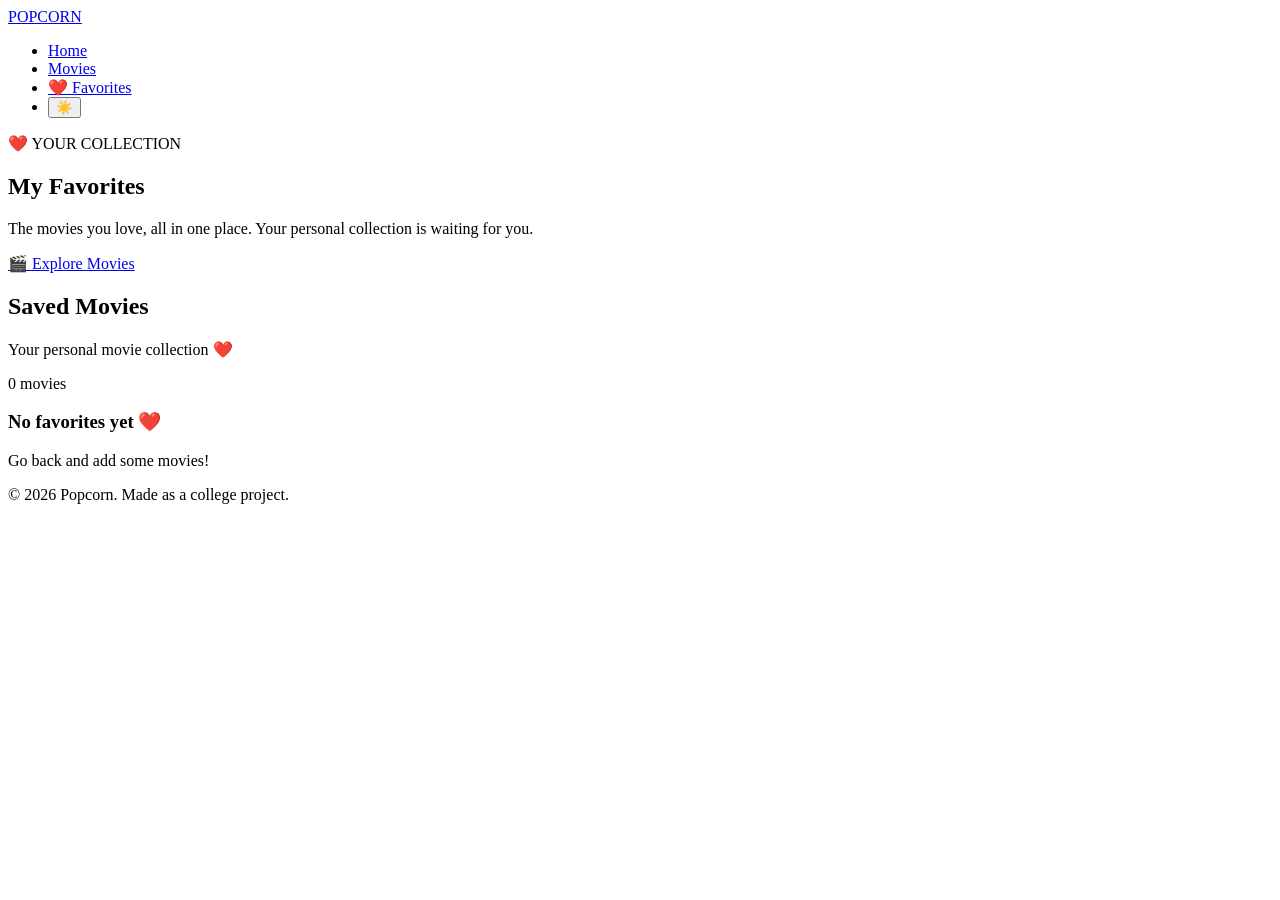
==== favorites.html @ eddb9c3e "Add files via upload Add Popcorn movie website" ====
<!DOCTYPE html>
<html lang="en">

<head>

    <meta charset="UTF-8">

    <meta name="viewport" content="width=device-width, initial-scale=1.0">

    <title>My Favorites - Popcorn</title>

    <link rel="stylesheet" href="css/style.css">

</head>

<body>

    <!-- NAVBAR -->

    <nav class="navbar">

        <a href="index.html" class="logo">
            POPCORN
        </a>

        <ul class="nav-links">

            <li>
                <a href="index.html">Home</a>
            </li>

            <li>
                <a href="index.html">Movies</a>
            </li>

            <li>
                <a href="favorites.html">❤️ Favorites</a>
            </li>
            <li>
            <button id="theme-toggle" class="theme-toggle" title="Change theme"> ☀️
            </button>
</li>

        </ul>

    </nav>


    <!-- FAVORITES HERO -->

    <section class="favorites-hero">

        <div class="favorites-hero-content">

            <div class="favorites-badge">
                ❤️ YOUR COLLECTION
            </div>

            <h1>
                My <span>Favorites</span>
            </h1>

            <p>
                The movies you love, all in one place.
                Your personal collection is waiting for you.
            </p>

            <a href="index.html" class="explore-btn">
                🎬 Explore Movies
            </a>

        </div>

    </section>


    <!-- FAVORITES -->

    <main class="movies-section favorites-movies">

        <div class="section-heading">

            <div>

                <h2>
                    Saved Movies
                </h2>

                <p class="favorites-subtitle">
                    Your personal movie collection ❤️
                </p>

            </div>

            <span
                id="favorite-count"
                class="favorite-count">
                0 movies
            </span>

        </div>


        <div
            class="movie-container"
            id="favorites-container">
        </div>

    </main>


    <!-- FOOTER -->

    <footer>

        <p>
            © 2026 Popcorn. Made as a college project.
        </p>

    </footer>


     <script src="./favorites.js"></script>

</body>

</html>
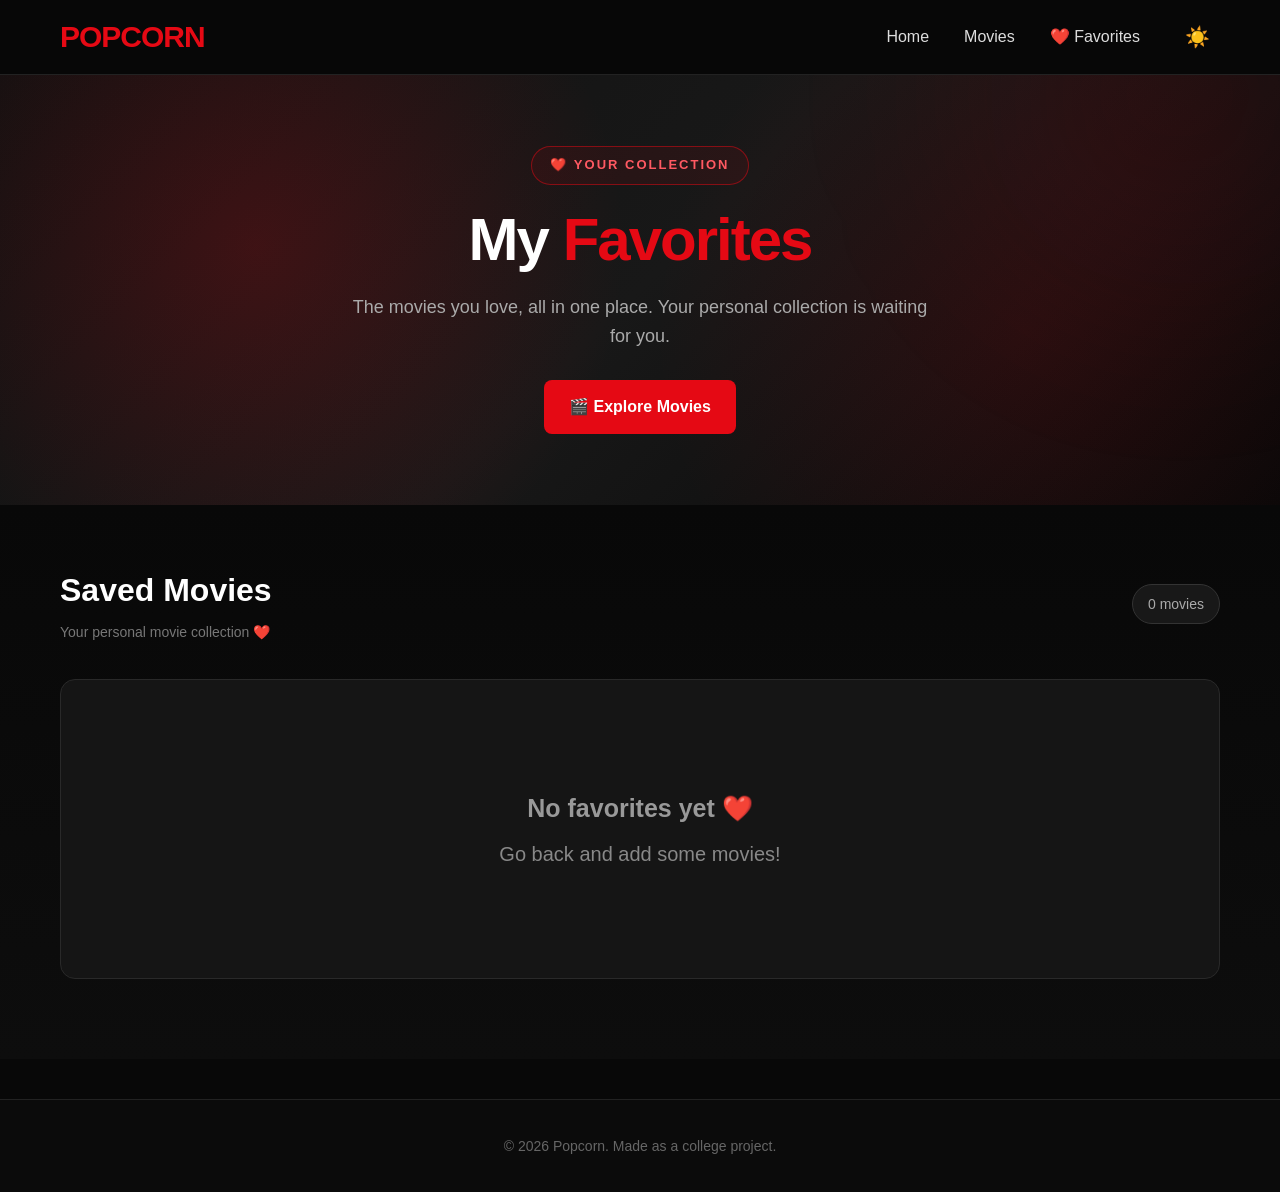
==== commit 19980766: "Add files via upload popcorn project website" ====
--- a/favorites.html
+++ b/favorites.html
@@ -9,7 +9,7 @@
 
     <title>My Favorites - Popcorn</title>
 
-    <link rel="stylesheet" href="css/style.css">
+    <link rel="stylesheet" href="style.css">
 
 </head>
 
--- a/style.css
+++ b/style.css
@@ -0,0 +1,2153 @@
+/* =========================
+   RESET
+========================= */
+
+* {
+    margin: 0;
+    padding: 0;
+    box-sizing: border-box;
+}
+
+html {
+    scroll-behavior: smooth;
+}
+
+body {
+    font-family: Arial, sans-serif;
+    background: #080808;
+    color: white;
+    line-height: 1.6;
+}
+
+
+/* =========================
+   NAVBAR
+========================= */
+
+.navbar {
+    height: 75px;
+    padding: 0 60px;
+
+    display: flex;
+    align-items: center;
+    justify-content: space-between;
+
+    background: rgba(8, 8, 8, 0.95);
+    border-bottom: 1px solid #222;
+
+    position: sticky;
+    top: 0;
+    z-index: 1000;
+
+    backdrop-filter: blur(12px);
+}
+
+.logo {
+    color: #e50914;
+    text-decoration: none;
+
+    font-size: 30px;
+    font-weight: 800;
+
+    letter-spacing: -1px;
+
+    transition: 0.3s;
+}
+
+.logo:hover {
+    transform: scale(1.05);
+}
+
+.nav-links {
+    display: flex;
+    align-items: center;
+    gap: 35px;
+
+    list-style: none;
+}
+
+.nav-links a {
+    color: #ddd;
+    text-decoration: none;
+
+    font-size: 16px;
+    font-weight: 500;
+
+    transition: 0.3s;
+
+    position: relative;
+}
+
+.nav-links a::after {
+    content: "";
+
+    position: absolute;
+    left: 0;
+    bottom: -8px;
+
+    width: 0;
+    height: 2px;
+
+    background: #e50914;
+
+    transition: 0.3s;
+}
+
+.nav-links a:hover {
+    color: white;
+}
+
+.nav-links a:hover::after {
+    width: 100%;
+}
+
+
+/* =========================
+   HERO
+========================= */
+
+.hero {
+    min-height: 650px;
+
+    display: flex;
+    justify-content: center;
+    align-items: center;
+
+    text-align: center;
+
+    padding: 80px 20px;
+
+    position: relative;
+    overflow: hidden;
+
+    background:
+        radial-gradient(
+            circle at 15% 35%,
+            rgba(229, 9, 20, 0.25),
+            transparent 35%
+        ),
+        radial-gradient(
+            circle at 85% 65%,
+            rgba(229, 9, 20, 0.16),
+            transparent 35%
+        ),
+        linear-gradient(
+            135deg,
+            #080808,
+            #151010,
+            #080808
+        );
+}
+
+
+/* Large cinematic glow */
+
+.hero::before {
+    content: "";
+
+    position: absolute;
+
+    width: 600px;
+    height: 600px;
+
+    background: rgba(229, 9, 20, 0.10);
+
+    border-radius: 50%;
+
+    filter: blur(120px);
+
+    top: -300px;
+    left: -200px;
+}
+
+
+/* Second glow */
+
+.hero::after {
+    content: "";
+
+    position: absolute;
+
+    width: 500px;
+    height: 500px;
+
+    background: rgba(229, 9, 20, 0.08);
+
+    border-radius: 50%;
+
+    filter: blur(120px);
+
+    bottom: -250px;
+    right: -200px;
+}
+
+
+/* =========================
+   HERO CONTENT
+========================= */
+
+.hero-content {
+    max-width: 900px;
+
+    position: relative;
+    z-index: 2;
+
+    animation: heroFade 1s ease;
+}
+
+@keyframes heroFade {
+
+    from {
+        opacity: 0;
+        transform: translateY(25px);
+    }
+
+    to {
+        opacity: 1;
+        transform: translateY(0);
+    }
+}
+
+
+/* Badge */
+
+.hero-content::before {
+    content: "🎬  MOVIE DISCOVERY";
+
+    display: inline-block;
+
+    padding: 9px 20px;
+
+    margin-bottom: 25px;
+
+    border: 1px solid rgba(229, 9, 20, 0.6);
+
+    border-radius: 30px;
+
+    color: #ff5b63;
+
+    background: rgba(229, 9, 20, 0.08);
+
+    font-size: 12px;
+
+    font-weight: bold;
+
+    letter-spacing: 2px;
+
+    box-shadow: 0 0 25px rgba(229, 9, 20, 0.15);
+}
+
+
+/* Heading */
+
+.hero h1 {
+    font-size: 68px;
+
+    line-height: 1.05;
+
+    margin-bottom: 25px;
+
+    font-weight: 900;
+
+    letter-spacing: -3px;
+
+    color: white;
+}
+
+.hero h1 span {
+    color: #e50914;
+
+    text-shadow:
+        0 0 20px rgba(229, 9, 20, 0.25);
+}
+
+
+/* Description */
+
+.hero p {
+    font-size: 18px;
+
+    color: #aaa;
+
+    margin-bottom: 38px;
+
+    max-width: 650px;
+
+    margin-left: auto;
+    margin-right: auto;
+}
+
+
+/* =========================
+   SEARCH
+========================= */
+
+.search-box {
+    display: flex;
+
+    width: 700px;
+    max-width: 100%;
+
+    margin: auto;
+
+    background: white;
+
+    border-radius: 14px;
+
+    overflow: hidden;
+
+    box-shadow:
+        0 15px 45px rgba(0, 0, 0, 0.6),
+        0 0 35px rgba(229, 9, 20, 0.15);
+
+    transition: 0.3s;
+}
+
+.search-box:focus-within {
+    box-shadow:
+        0 15px 50px rgba(0, 0, 0, 0.7),
+        0 0 35px rgba(229, 9, 20, 0.3);
+}
+
+.search-box input {
+    flex: 1;
+
+    padding: 19px 22px;
+
+    border: none;
+    outline: none;
+
+    background: white;
+
+    color: #222;
+
+    font-size: 16px;
+}
+
+.search-box input::placeholder {
+    color: #888;
+}
+
+.search-box button {
+    padding: 0 34px;
+
+    border: none;
+
+    background: #e50914;
+
+    color: white;
+
+    font-size: 16px;
+    font-weight: bold;
+
+    cursor: pointer;
+
+    transition: 0.3s;
+}
+
+.search-box button:hover {
+    background: #ff1824;
+}
+
+
+/* =========================
+   MOVIES SECTION
+========================= */
+
+.movies-section {
+    padding: 80px 60px;
+
+    background:
+        linear-gradient(
+            180deg,
+            #080808,
+            #0d0d0d
+        );
+}
+
+
+/* Heading */
+
+.section-heading {
+    display: flex;
+
+    justify-content: space-between;
+    align-items: center;
+
+    margin-bottom: 35px;
+}
+
+.section-heading h2 {
+    font-size: 32px;
+
+    font-weight: 800;
+}
+
+.section-heading a {
+    color: #e50914;
+
+    text-decoration: none;
+
+    font-size: 14px;
+    font-weight: bold;
+
+    padding: 9px 18px;
+
+    border: 1px solid #e50914;
+
+    border-radius: 25px;
+
+    transition: 0.3s;
+}
+
+.section-heading a:hover {
+    background: #e50914;
+
+    color: white;
+
+    box-shadow:
+        0 0 20px rgba(229, 9, 20, 0.3);
+}
+
+
+/* =========================
+   MOVIE GRID
+========================= */
+
+.movie-container {
+    display: grid;
+
+    grid-template-columns: repeat(4, 1fr);
+
+    gap: 25px;
+}
+
+
+/* =========================
+   MOVIE CARD
+========================= */
+
+.movie-card {
+    background: #151515;
+
+    border-radius: 14px;
+
+    overflow: hidden;
+
+    position: relative;
+
+    border: 1px solid rgba(255, 255, 255, 0.06);
+
+    transition:
+        transform 0.35s ease,
+        box-shadow 0.35s ease;
+
+    cursor: pointer;
+}
+
+.movie-card:hover {
+    transform: translateY(-12px) scale(1.02);
+
+    box-shadow:
+        0 25px 50px rgba(0, 0, 0, 0.75),
+        0 0 30px rgba(229, 9, 20, 0.25);
+}
+
+
+/* =========================
+   POSTER
+========================= */
+
+.movie-card img {
+    width: 100%;
+
+    height: 350px;
+
+    object-fit: cover;
+
+    display: block;
+
+    transition: transform 0.5s ease;
+}
+
+.movie-card:hover img {
+    transform: scale(1.06);
+}
+.movie-card::after {
+    content: "VIEW DETAILS";
+
+    position: absolute;
+
+    left: 50%;
+    top: 45%;
+
+    transform: translate(-50%, -50%);
+
+    padding: 10px 18px;
+
+    border-radius: 25px;
+
+    background: rgba(229, 9, 20, 0.9);
+
+    color: white;
+
+    font-size: 12px;
+
+    font-weight: bold;
+
+    letter-spacing: 1px;
+
+    opacity: 0;
+
+    transition: 0.3s ease;
+
+    pointer-events: none;
+}
+
+
+.movie-card:hover::after {
+    opacity: 1;
+}
+
+
+/* =========================
+   MOVIE INFO
+========================= */
+
+.movie-info {
+    padding: 18px 18px 20px;
+}
+
+.movie-info h3 {
+    font-size: 19px;
+
+    margin-bottom: 7px;
+
+    white-space: nowrap;
+
+    overflow: hidden;
+
+    text-overflow: ellipsis;
+}
+
+.movie-info p {
+    color: #888;
+
+    margin-bottom: 7px;
+
+    font-size: 14px;
+}
+
+.movie-info .rating {
+    color: #ffd700;
+
+    font-weight: bold;
+
+    margin-bottom: 0;
+}
+
+
+/* =========================
+   CARD TOP GLOW
+========================= */
+
+.movie-card::before {
+    content: "";
+
+    position: absolute;
+
+    top: 0;
+    left: 0;
+
+    width: 100%;
+    height: 3px;
+
+    background: #e50914;
+
+    transform: scaleX(0);
+
+    transform-origin: left;
+
+    transition: 0.3s;
+
+    z-index: 2;
+}
+
+.movie-card:hover::before {
+    transform: scaleX(1);
+}
+
+
+/* =========================
+   NO RESULTS
+========================= */
+
+.no-results {
+    grid-column: 1 / -1;
+
+    text-align: center;
+
+    font-size: 20px;
+
+    color: #999;
+
+    padding: 60px;
+}
+
+
+/* =========================
+   FOOTER
+========================= */
+
+footer {
+    margin-top: 40px;
+
+    padding: 35px;
+
+    text-align: center;
+
+    color: #666;
+
+    background: #0b0b0b;
+
+    border-top: 1px solid #222;
+
+    font-size: 14px;
+}
+
+
+/* =========================
+   RESPONSIVE
+========================= */
+
+@media (max-width: 1100px) {
+
+    .movie-container {
+        grid-template-columns: repeat(3, 1fr);
+    }
+
+    .hero h1 {
+        font-size: 58px;
+    }
+}
+
+
+@media (max-width: 768px) {
+
+    .navbar {
+        padding: 0 20px;
+    }
+
+    .nav-links {
+        gap: 15px;
+    }
+
+    .nav-links a {
+        font-size: 14px;
+    }
+
+    .hero {
+        min-height: 550px;
+
+        padding: 60px 20px;
+    }
+
+    .hero h1 {
+        font-size: 42px;
+
+        letter-spacing: -1px;
+    }
+
+    .hero p {
+        font-size: 16px;
+    }
+
+    .search-box {
+        width: 100%;
+    }
+
+    .search-box button {
+        padding: 0 20px;
+    }
+
+    .movies-section {
+        padding: 55px 20px;
+    }
+
+    .movie-container {
+        grid-template-columns: repeat(2, 1fr);
+
+        gap: 18px;
+    }
+
+    .movie-card img {
+        height: 280px;
+    }
+}
+
+
+@media (max-width: 500px) {
+
+    .navbar {
+        height: auto;
+
+        padding: 18px 20px;
+
+        flex-direction: column;
+
+        gap: 15px;
+    }
+
+    .movie-container {
+        grid-template-columns: 1fr;
+    }
+
+    .movie-card img {
+        height: 400px;
+    }
+
+    .hero h1 {
+        font-size: 36px;
+    }
+
+    .search-box {
+        flex-direction: column;
+    }
+
+    .search-box input {
+        padding: 17px;
+    }
+
+    .search-box button {
+        padding: 16px;
+    }
+
+    .section-heading h2 {
+        font-size: 25px;
+    }
+}
+/* =========================
+   MOVIE DETAILS MODAL
+========================= */
+
+/* =========================
+   MOVIE DETAILS MODAL
+========================= */
+
+.movie-modal {
+
+    display: none;
+
+    position: fixed;
+
+    inset: 0;
+
+    z-index: 1000;
+
+    align-items: center;
+
+    justify-content: center;
+
+    padding: 30px;
+
+    background: rgba(0, 0, 0, 0.78);
+
+    backdrop-filter: blur(8px);
+
+}
+
+
+/* Modal box */
+
+.movie-modal-content {
+
+    position: relative;
+
+    width: 900px;
+
+    max-width: 100%;
+
+    max-height: 90vh;
+
+    overflow-y: auto;
+
+    padding: 35px;
+
+    border-radius: 18px;
+
+    background:
+        linear-gradient(
+            135deg,
+            #1c1c1c,
+            #101010
+        );
+
+    border: 1px solid rgba(255, 255, 255, 0.08);
+
+    box-shadow:
+        0 30px 80px rgba(0, 0, 0, 0.8),
+        0 0 40px rgba(229, 9, 20, 0.12);
+
+    animation: modalAppear 0.3s ease;
+
+}
+
+
+/* Popup animation */
+
+@keyframes modalAppear {
+
+    from {
+
+        opacity: 0;
+
+        transform: translateY(25px) scale(0.96);
+
+    }
+
+    to {
+
+        opacity: 1;
+
+        transform: translateY(0) scale(1);
+
+    }
+
+}
+
+
+/* =========================
+   CLOSE BUTTON
+========================= */
+
+.close-modal {
+
+    position: absolute;
+
+    top: 15px;
+
+    right: 15px;
+
+    width: 42px;
+
+    height: 42px;
+
+    border: none;
+
+    border-radius: 50%;
+
+    background: rgba(255, 255, 255, 0.08);
+
+    color: white;
+
+    font-size: 28px;
+
+    line-height: 1;
+
+    cursor: pointer;
+
+    transition: 0.3s;
+
+    z-index: 5;
+
+}
+
+
+.close-modal:hover {
+
+    background: #e50914;
+
+    transform: rotate(90deg);
+
+}
+
+
+/* =========================
+   MOVIE DETAILS
+========================= */
+
+.movie-details {
+
+    display: grid;
+
+    grid-template-columns: 280px 1fr;
+
+    gap: 35px;
+
+    align-items: start;
+
+}
+
+
+/* Poster */
+
+.movie-details img {
+
+    width: 100%;
+
+    max-height: 420px;
+
+    object-fit: cover;
+
+    border-radius: 12px;
+
+    box-shadow:
+        0 15px 35px rgba(0, 0, 0, 0.6);
+
+}
+
+
+/* Details */
+
+.movie-details-info {
+
+    padding-top: 10px;
+
+}
+
+
+.movie-details-info h2 {
+
+    font-size: 36px;
+
+    line-height: 1.15;
+
+    margin-bottom: 15px;
+
+}
+
+
+/* Rating */
+
+.movie-details-info .rating {
+
+    color: #ffd700;
+
+    font-weight: bold;
+
+    font-size: 17px;
+
+    margin-bottom: 12px;
+
+}
+
+
+/* Release date */
+
+.release-date {
+
+    color: #aaa;
+
+    margin-bottom: 20px;
+
+}
+
+
+/* =========================
+   GENRE TAGS
+========================= */
+
+.genres {
+
+    display: flex;
+
+    flex-wrap: wrap;
+
+    gap: 8px;
+
+    margin-bottom: 25px;
+
+}
+
+
+.genre {
+
+    padding: 6px 12px;
+
+    border-radius: 20px;
+
+    background: rgba(229, 9, 20, 0.1);
+
+    border: 1px solid rgba(229, 9, 20, 0.4);
+
+    color: #ff5b63;
+
+    font-size: 12px;
+
+    font-weight: bold;
+
+}
+
+
+/* Overview heading */
+
+.movie-details-info h3 {
+
+    font-size: 18px;
+
+    margin-bottom: 8px;
+
+}
+
+
+/* Overview text */
+
+.overview {
+
+    color: #aaa;
+
+    line-height: 1.8;
+
+    font-size: 15px;
+
+}
+
+
+/* =========================
+   MOBILE MODAL
+========================= */
+
+@media (max-width: 700px) {
+
+    .movie-modal {
+
+        padding: 15px;
+
+    }
+
+
+    .movie-modal-content {
+
+        padding: 25px 20px;
+
+        max-height: 92vh;
+
+    }
+
+
+    .movie-details {
+
+        grid-template-columns: 1fr;
+
+        gap: 25px;
+
+    }
+
+
+    .movie-details img {
+
+        width: 200px;
+
+        max-height: 300px;
+
+        margin: 0 auto;
+
+    }
+
+
+    .movie-details-info h2 {
+
+        font-size: 28px;
+
+    }
+
+}
+/* =========================
+   FAVORITE BUTTON
+========================= */
+
+.movie-card {
+    position: relative;
+}
+
+.favorite-btn {
+    position: absolute;
+
+    top: 12px;
+    right: 12px;
+
+    width: 42px;
+    height: 42px;
+
+    border: none;
+    border-radius: 50%;
+
+    background: rgba(0, 0, 0, 0.75);
+
+    color: white;
+
+    font-size: 20px;
+
+    cursor: pointer;
+
+    z-index: 5;
+
+    transition: 0.3s;
+}
+
+.favorite-btn:hover {
+    background: #e50914;
+
+    transform: scale(1.15);
+
+    box-shadow:
+        0 5px 20px rgba(229, 9, 20, 0.5);
+}
+/* =========================
+   FAVORITES BUTTON
+========================= */
+
+.remove-favorite {
+
+    margin-top: 10px;
+
+    padding: 8px 14px;
+
+    border: 1px solid #e50914;
+
+    border-radius: 20px;
+
+    background: transparent;
+
+    color: #e50914;
+
+    font-size: 13px;
+
+    font-weight: bold;
+
+    cursor: pointer;
+
+    transition: 0.3s;
+
+}
+
+
+.remove-favorite:hover {
+
+    background: #e50914;
+
+    color: white;
+
+}
+
+/* =========================
+   FAVORITES HERO
+========================= */
+
+.favorites-hero {
+
+    min-height: 430px;
+
+    display: flex;
+
+    justify-content: center;
+
+    align-items: center;
+
+    text-align: center;
+
+    padding: 70px 20px;
+
+    position: relative;
+
+    overflow: hidden;
+
+    background:
+        radial-gradient(
+            circle at 20% 40%,
+            rgba(229, 9, 20, 0.20),
+            transparent 35%
+        ),
+
+        radial-gradient(
+            circle at 80% 60%,
+            rgba(229, 9, 20, 0.12),
+            transparent 35%
+        ),
+
+        linear-gradient(
+            135deg,
+            #111,
+            #181818,
+            #080808
+        );
+
+}
+
+
+/* Decorative glow */
+
+.favorites-hero::before {
+
+    content: "";
+
+    position: absolute;
+
+    width: 400px;
+
+    height: 400px;
+
+    background: rgba(229, 9, 20, 0.08);
+
+    border-radius: 50%;
+
+    filter: blur(100px);
+
+    top: -180px;
+
+    right: -100px;
+
+}
+
+
+/* Hero content */
+
+.favorites-hero-content {
+
+    max-width: 800px;
+
+    position: relative;
+
+    z-index: 2;
+
+}
+
+
+/* Badge */
+
+.favorites-badge {
+
+    display: inline-block;
+
+    padding: 8px 18px;
+
+    margin-bottom: 22px;
+
+    border: 1px solid rgba(229, 9, 20, 0.5);
+
+    border-radius: 30px;
+
+    color: #ff5962;
+
+    background: rgba(229, 9, 20, 0.08);
+
+    font-size: 13px;
+
+    font-weight: bold;
+
+    letter-spacing: 2px;
+
+}
+
+
+/* Heading */
+
+.favorites-hero h1 {
+
+    font-size: 60px;
+
+    line-height: 1.1;
+
+    margin-bottom: 20px;
+
+    font-weight: 800;
+
+    letter-spacing: -2px;
+
+}
+
+
+.favorites-hero h1 span {
+
+    color: #e50914;
+
+}
+
+
+/* Description */
+
+.favorites-hero p {
+
+    max-width: 600px;
+
+    margin: 0 auto 30px;
+
+    color: #aaa;
+
+    font-size: 18px;
+
+}
+
+
+/* Explore button */
+
+.explore-btn {
+
+    display: inline-block;
+
+    padding: 14px 25px;
+
+    border-radius: 8px;
+
+    background: #e50914;
+
+    color: white;
+
+    text-decoration: none;
+
+    font-weight: bold;
+
+    transition: 0.3s;
+
+}
+
+
+.explore-btn:hover {
+
+    background: #ff1a26;
+
+    transform: translateY(-3px);
+
+    box-shadow: 0 10px 25px rgba(229, 9, 20, 0.25);
+
+}
+
+
+/* =========================
+   FAVORITES SECTION
+========================= */
+
+.favorites-movies {
+
+    padding-top: 60px;
+
+}
+
+
+/* Subtitle */
+
+.favorites-subtitle {
+
+    margin-top: 5px;
+
+    color: #777;
+
+    font-size: 14px;
+
+}
+
+
+/* Favorite count */
+
+.favorite-count {
+
+    padding: 8px 15px;
+
+    border-radius: 20px;
+
+    background: #181818;
+
+    border: 1px solid #333;
+
+    color: #aaa;
+
+    font-size: 14px;
+
+}
+
+
+/* =========================
+   FAVORITE MOVIE CARDS
+========================= */
+
+#favorites-container .movie-card {
+
+    transition:
+        transform 0.3s ease,
+        box-shadow 0.3s ease;
+
+}
+
+
+#favorites-container .movie-card:hover {
+
+    transform: translateY(-10px);
+
+    box-shadow:
+        0 20px 40px rgba(0, 0, 0, 0.6),
+        0 0 20px rgba(229, 9, 20, 0.12);
+
+}
+
+
+/* Poster */
+
+#favorites-container .movie-card img {
+
+    height: 330px;
+
+}
+
+
+/* Movie info */
+
+#favorites-container .movie-info {
+
+    padding: 18px;
+
+}
+
+
+/* =========================
+   REMOVE BUTTON
+========================= */
+
+.remove-favorite {
+
+    width: 100%;
+
+    margin-top: 12px;
+
+    padding: 10px;
+
+    border: 1px solid #e50914;
+
+    border-radius: 7px;
+
+    background: transparent;
+
+    color: #e50914;
+
+    font-size: 13px;
+
+    font-weight: bold;
+
+    cursor: pointer;
+
+    transition: 0.3s;
+
+}
+
+
+.remove-favorite:hover {
+
+    background: #e50914;
+
+    color: white;
+
+    transform: translateY(-2px);
+
+}
+
+
+/* =========================
+   EMPTY FAVORITES
+========================= */
+
+#favorites-container .no-results {
+
+    grid-column: 1 / -1;
+
+    min-height: 300px;
+
+    display: flex;
+
+    flex-direction: column;
+
+    justify-content: center;
+
+    align-items: center;
+
+    background: #151515;
+
+    border: 1px solid #292929;
+
+    border-radius: 15px;
+
+}
+
+
+#favorites-container .no-results h3 {
+
+    font-size: 25px;
+
+    margin-bottom: 10px;
+
+}
+
+
+#favorites-container .no-results p {
+
+    color: #888;
+
+}
+
+
+/* =========================
+   MOBILE
+========================= */
+
+@media (max-width: 768px) {
+
+    .favorites-hero {
+
+        min-height: 380px;
+
+        padding: 60px 20px;
+
+    }
+
+
+    .favorites-hero h1 {
+
+        font-size: 42px;
+
+        letter-spacing: -1px;
+
+    }
+
+
+    .favorites-hero p {
+
+        font-size: 16px;
+
+    }
+
+
+    .favorites-section {
+
+        padding: 40px 20px;
+
+    }
+
+}
+
+/* =========================
+   GENRE FILTERS
+========================= */
+
+.genre-filters {
+
+    display: flex;
+
+    gap: 12px;
+
+    flex-wrap: wrap;
+
+    margin-bottom: 35px;
+
+}
+
+
+.genre-btn {
+
+    padding: 10px 18px;
+
+    border-radius: 25px;
+
+    border: 1px solid #333;
+
+    background: #171717;
+
+    color: #aaa;
+
+    font-size: 14px;
+
+    font-weight: 600;
+
+    cursor: pointer;
+
+    transition: all 0.3s ease;
+
+}
+
+
+.genre-btn:hover {
+
+    border-color: #e50914;
+
+    color: white;
+
+    transform: translateY(-2px);
+
+}
+
+
+.genre-btn.active {
+
+    background: #e50914;
+
+    border-color: #e50914;
+
+    color: white;
+
+    box-shadow:
+        0 5px 20px rgba(229, 9, 20, 0.25);
+
+}
+
+
+/* Mobile */
+
+@media (max-width: 768px) {
+
+    .genre-filters {
+
+        gap: 8px;
+
+    }
+
+    .genre-btn {
+
+        padding: 8px 14px;
+
+        font-size: 13px;
+
+    }
+
+}
+/* =========================
+   WATCH TRAILER BUTTON
+========================= */
+
+.trailer-section {
+    margin-top: 25px;
+}
+
+
+.trailer-btn {
+    display: inline-flex;
+
+    align-items: center;
+    justify-content: center;
+
+    gap: 8px;
+
+    padding: 13px 22px;
+
+    border: none;
+
+    border-radius: 8px;
+
+    background: #e50914;
+
+    color: white;
+
+    font-size: 15px;
+
+    font-weight: bold;
+
+    cursor: pointer;
+
+    box-shadow: 0 8px 20px rgba(229, 9, 20, 0.25);
+
+    transition: 0.3s ease;
+}
+
+
+.trailer-btn:hover {
+
+    background: #ff1a26;
+
+    transform: translateY(-3px);
+
+    box-shadow:
+        0 12px 25px rgba(229, 9, 20, 0.4);
+}
+
+
+.trailer-btn:active {
+
+    transform: translateY(0);
+
+}
+
+/* =========================
+   TRAILER POPUP
+========================= */
+
+.trailer-modal {
+    display: none;
+
+    position: fixed;
+
+    inset: 0;
+
+    z-index: 9999;
+
+    background: rgba(0, 0, 0, 0.88);
+
+    backdrop-filter: blur(8px);
+
+    align-items: center;
+    justify-content: center;
+
+    padding: 30px;
+}
+
+
+/* Trailer box */
+
+.trailer-content {
+    position: relative;
+
+    width: 900px;
+    max-width: 95%;
+
+    background: #111;
+
+    border-radius: 16px;
+
+    padding: 20px;
+
+    border: 1px solid #333;
+
+    box-shadow:
+        0 20px 60px rgba(0, 0, 0, 0.8),
+        0 0 40px rgba(229, 9, 20, 0.2);
+}
+
+
+/* Close button */
+
+.close-trailer {
+    position: absolute;
+
+    top: -18px;
+    right: -18px;
+
+    width: 45px;
+    height: 45px;
+
+    border: none;
+
+    border-radius: 50%;
+
+    background: #e50914;
+
+    color: white;
+
+    font-size: 28px;
+
+    cursor: pointer;
+
+    z-index: 10;
+
+    transition: 0.3s;
+}
+
+
+.close-trailer:hover {
+    background: #ff1a26;
+
+    transform: rotate(90deg) scale(1.1);
+}
+
+
+/* Video container */
+
+.trailer-video {
+    position: relative;
+
+    width: 100%;
+
+    aspect-ratio: 16 / 9;
+
+    overflow: hidden;
+
+    border-radius: 10px;
+
+    background: black;
+}
+
+
+/* YouTube iframe */
+
+.trailer-video iframe {
+    width: 100%;
+    height: 100%;
+
+    border: none;
+}
+
+
+/* Mobile */
+
+@media (max-width: 768px) {
+
+    .trailer-modal {
+        padding: 15px;
+    }
+
+    .trailer-content {
+        width: 100%;
+
+        padding: 12px;
+    }
+
+    .close-trailer {
+        top: -12px;
+        right: -8px;
+
+        width: 40px;
+        height: 40px;
+
+        font-size: 24px;
+    }
+
+}
+
+/* =========================
+   LIGHT MODE
+========================= */
+
+body.light-mode {
+    background: #f5f5f5;
+    color: #222;
+}
+
+
+/* Navbar */
+
+body.light-mode .navbar {
+    background: rgba(255, 255, 255, 0.95);
+    border-bottom: 1px solid #ddd;
+}
+
+body.light-mode .logo {
+    color: #e50914;
+}
+
+body.light-mode .nav-links a {
+    color: #333;
+}
+
+body.light-mode .nav-links a:hover {
+    color: #e50914;
+}
+
+
+/* Hero */
+
+body.light-mode .hero {
+    background:
+        radial-gradient(
+            circle at 20% 30%,
+            rgba(229, 9, 20, 0.12),
+            transparent 35%
+        ),
+        radial-gradient(
+            circle at 80% 70%,
+            rgba(229, 9, 20, 0.08),
+            transparent 35%
+        ),
+        linear-gradient(
+            135deg,
+            #ffffff,
+            #f5f5f5,
+            #eeeeee
+        );
+}
+
+
+/* Hero text */
+
+body.light-mode .hero h1 {
+    color: #222;
+}
+
+body.light-mode .hero p {
+    color: #555;
+}
+
+
+/* Movies section */
+
+body.light-mode .movies-section {
+    background: #f5f5f5;
+}
+
+
+/* Section heading */
+
+body.light-mode .section-heading h2 {
+    color: #222;
+}
+
+body.light-mode .section-subtitle {
+    color: #666;
+}
+
+
+/* Movie cards */
+
+body.light-mode .movie-card {
+    background: white;
+
+    border: 1px solid #ddd;
+
+    box-shadow:
+        0 5px 20px rgba(0, 0, 0, 0.08);
+}
+
+body.light-mode .movie-card:hover {
+    box-shadow:
+        0 12px 30px rgba(0, 0, 0, 0.15),
+        0 0 20px rgba(229, 9, 20, 0.12);
+}
+
+
+/* Movie information */
+
+body.light-mode .movie-info h3 {
+    color: #222;
+}
+
+body.light-mode .movie-info p {
+    color: #777;
+}
+
+
+/* Footer */
+
+body.light-mode footer {
+    background: #ffffff;
+
+    color: #666;
+
+    border-top: 1px solid #ddd;
+}
+
+
+/* =========================
+   THEME BUTTON
+========================= */
+
+.theme-toggle {
+    border: none;
+
+    background: transparent;
+
+    font-size: 20px;
+
+    cursor: pointer;
+
+    padding: 6px 10px;
+
+    border-radius: 50%;
+
+    transition: 0.3s;
+}
+
+.theme-toggle:hover {
+    background: rgba(229, 9, 20, 0.1);
+
+
+}
+/* =================================
+   FAVORITES LIGHT MODE
+================================= */
+
+body.light-theme .favorites-hero {
+    background:
+        radial-gradient(
+            circle at 20% 30%,
+            rgba(229, 9, 20, 0.08),
+            transparent 35%
+        ),
+        radial-gradient(
+            circle at 80% 70%,
+            rgba(229, 9, 20, 0.05),
+            transparent 35%
+        ),
+        linear-gradient(
+            135deg,
+            #ffffff,
+            #f5f5f5,
+            #eeeeee
+        );
+}
+
+
+body.light-theme .favorites-hero h1 {
+    color: #222;
+}
+
+
+body.light-theme .favorites-hero p {
+    color: #666;
+}
+
+
+body.light-theme .favorites-movies {
+    background: #f5f5f5;
+}
+
+
+body.light-theme .favorites-movies h2 {
+    color: #222;
+}
+
+
+body.light-theme .favorites-subtitle {
+    color: #777;
+}
+
+
+body.light-theme .favorite-count {
+    background: #ffffff;
+    color: #333;
+    border-color: #ddd;
+}
+
+
+body.light-theme .favorites-movies .movie-card {
+    background: #ffffff;
+    border: 1px solid #ddd;
+
+    box-shadow:
+        0 5px 20px rgba(0, 0, 0, 0.08);
+}
+
+
+body.light-theme .favorites-movies .movie-card:hover {
+    box-shadow:
+        0 15px 30px rgba(0, 0, 0, 0.15);
+}
+
+
+body.light-theme .favorites-movies .movie-info h3 {
+    color: #222;
+}
+
+
+body.light-theme .favorites-movies .movie-info p {
+    color: #777;
+}
+
+
+body.light-theme footer {
+    background: #eeeeee;
+    color: #666;
+    border-top: 1px solid #ddd;
+}
+
+/* =========================================
+   LIGHT THEME - FAVORITES PAGE
+   ========================================= */
+
+body.light-theme {
+    background: #f5f5f5;
+    color: #222;
+}
+
+
+/* NAVBAR */
+
+body.light-theme .navbar {
+    background: #ffffff;
+    border-bottom: 1px solid #e5e5e5;
+}
+
+body.light-theme .navbar .logo {
+    color: #e50914;
+}
+
+body.light-theme .nav-links a {
+    color: #222;
+}
+
+body.light-theme .nav-links a:hover {
+    color: #e50914;
+}
+
+
+/* THEME BUTTON */
+
+body.light-theme .theme-toggle {
+    color: #222;
+    background: transparent;
+}
+
+
+/* FAVORITES HERO */
+
+body.light-theme .favorites-hero {
+    background:
+        radial-gradient(
+            circle at 20% 30%,
+            rgba(229, 9, 20, 0.08),
+            transparent 40%
+        ),
+        radial-gradient(
+            circle at 80% 30%,
+            rgba(229, 9, 20, 0.06),
+            transparent 40%
+        ),
+        #ffffff;
+}
+
+body.light-theme .favorites-hero h1 {
+    color: #222;
+}
+
+body.light-theme .favorites-hero p {
+    color: #555;
+}
+
+
+/* SAVED MOVIES SECTION */
+
+body.light-theme .favorites-movies {
+    background: #f5f5f5;
+}
+
+body.light-theme .favorites-movies h2 {
+    color: #222;
+}
+
+body.light-theme .favorites-subtitle {
+    color: #666;
+}
+
+
+/* MOVIE CARDS */
+
+body.light-theme .movie-card {
+    background: #ffffff;
+    color: #222;
+    box-shadow: 0 8px 25px rgba(0, 0, 0, 0.08);
+}
+
+body.light-theme .movie-card h3 {
+    color: #222;
+}
+
+body.light-theme .movie-card p {
+    color: #666;
+}
+
+
+/* FAVORITE COUNT */
+
+body.light-theme .favorite-count {
+    background: #ffffff;
+    color: #222;
+    border: 1px solid #ddd;
+}
+
+
+/* FOOTER */
+
+body.light-theme footer {
+    background: #ffffff;
+    color: #555;
+    border-top: 1px solid #e5e5e5;
+}
+
+
+/* NO FAVORITES MESSAGE */
+
+body.light-theme .no-results {
+    color: #222;
+}
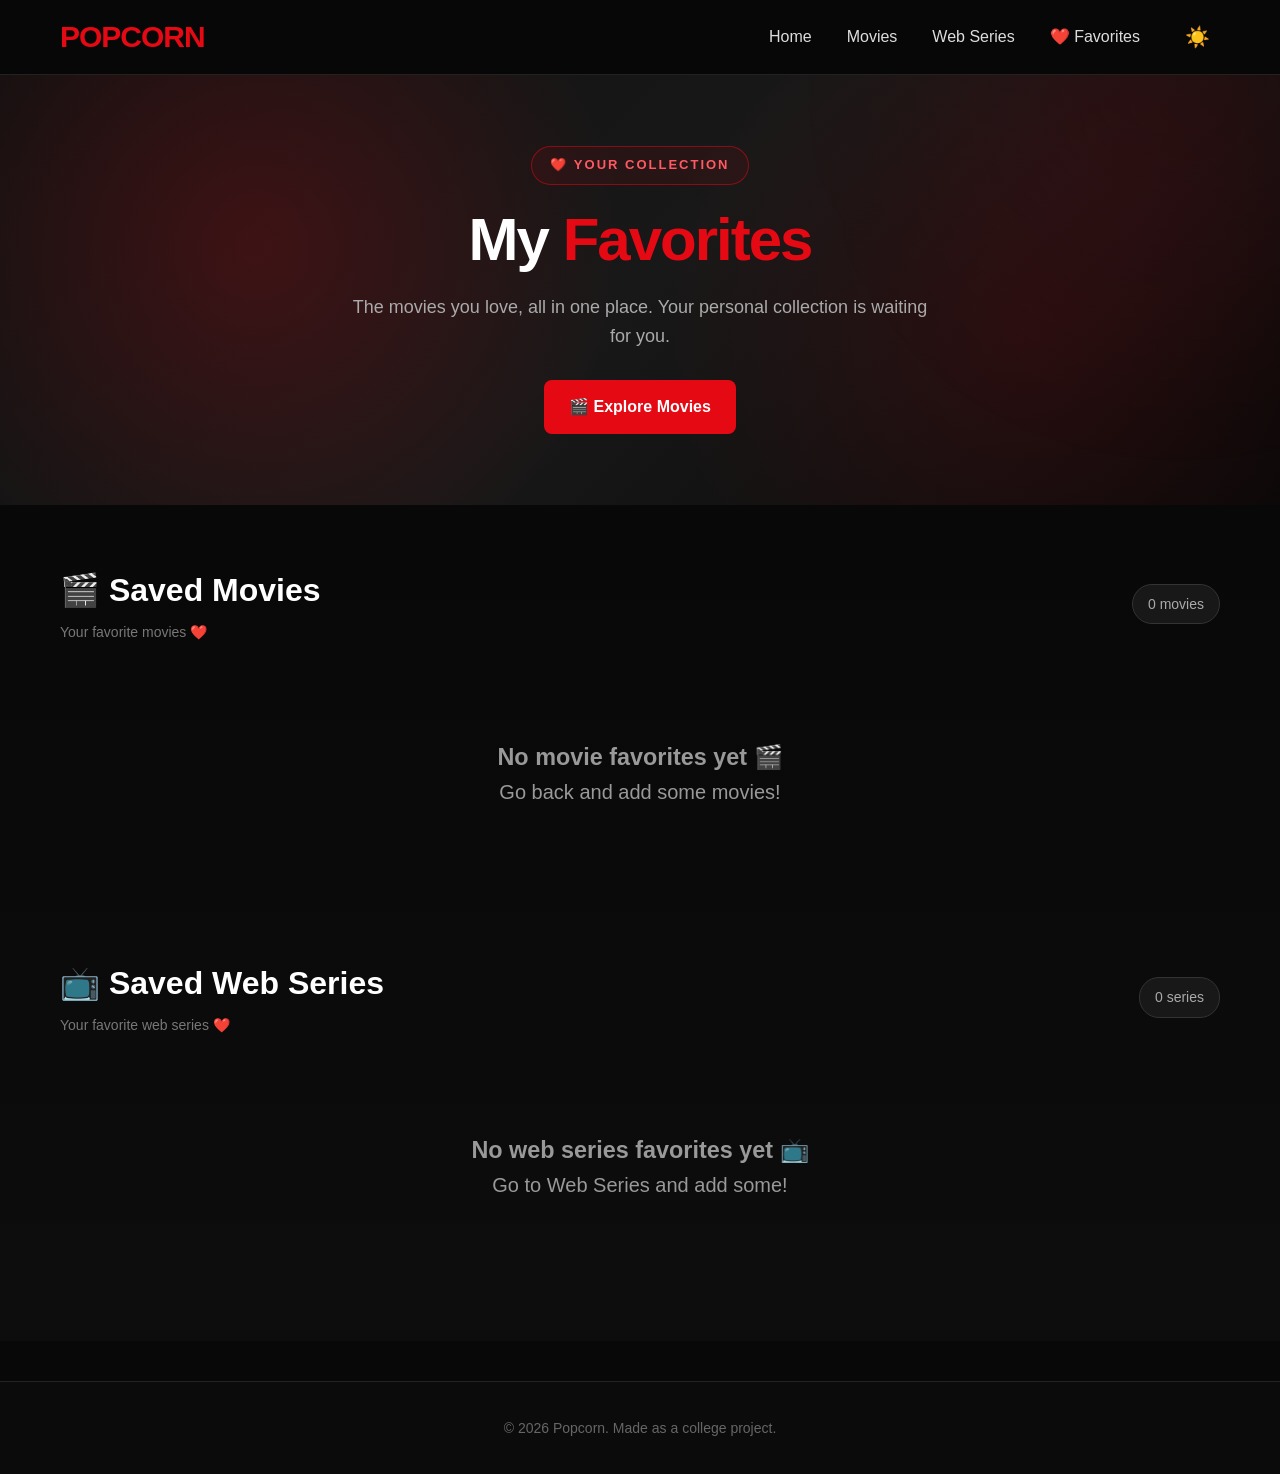
==== commit 1cc02f0f: "Updated Popcorn website" ====
--- a/favorites.html
+++ b/favorites.html
@@ -1,127 +1,173 @@
-<!DOCTYPE html>
-<html lang="en">
-
-<head>
-
-    <meta charset="UTF-8">
-
-    <meta name="viewport" content="width=device-width, initial-scale=1.0">
-
-    <title>My Favorites - Popcorn</title>
-
-    <link rel="stylesheet" href="style.css">
-
-</head>
-
-<body>
-
-    <!-- NAVBAR -->
-
-    <nav class="navbar">
-
-        <a href="index.html" class="logo">
-            POPCORN
-        </a>
-
-        <ul class="nav-links">
-
-            <li>
-                <a href="index.html">Home</a>
-            </li>
-
-            <li>
-                <a href="index.html">Movies</a>
-            </li>
-
-            <li>
-                <a href="favorites.html">❤️ Favorites</a>
-            </li>
-            <li>
-            <button id="theme-toggle" class="theme-toggle" title="Change theme"> ☀️
-            </button>
-</li>
-
-        </ul>
-
-    </nav>
-
-
-    <!-- FAVORITES HERO -->
-
-    <section class="favorites-hero">
-
-        <div class="favorites-hero-content">
-
-            <div class="favorites-badge">
-                ❤️ YOUR COLLECTION
-            </div>
-
-            <h1>
-                My <span>Favorites</span>
-            </h1>
-
-            <p>
-                The movies you love, all in one place.
-                Your personal collection is waiting for you.
-            </p>
-
-            <a href="index.html" class="explore-btn">
-                🎬 Explore Movies
-            </a>
-
-        </div>
-
-    </section>
-
-
-    <!-- FAVORITES -->
-
-    <main class="movies-section favorites-movies">
-
-        <div class="section-heading">
-
-            <div>
-
-                <h2>
-                    Saved Movies
-                </h2>
-
-                <p class="favorites-subtitle">
-                    Your personal movie collection ❤️
-                </p>
-
-            </div>
-
-            <span
-                id="favorite-count"
-                class="favorite-count">
-                0 movies
-            </span>
-
-        </div>
-
-
-        <div
-            class="movie-container"
-            id="favorites-container">
-        </div>
-
-    </main>
-
-
-    <!-- FOOTER -->
-
-    <footer>
-
-        <p>
-            © 2026 Popcorn. Made as a college project.
-        </p>
-
-    </footer>
-
-
-     <script src="./favorites.js"></script>
-
-</body>
-
+<!DOCTYPE html>
+<html lang="en">
+
+<head>
+
+    <meta charset="UTF-8">
+
+    <meta name="viewport" content="width=device-width, initial-scale=1.0">
+
+    <title>My Favorites - Popcorn</title>
+
+    <link rel="stylesheet" href="style.css">
+
+</head>
+
+<body>
+
+    <!-- NAVBAR -->
+
+    <nav class="navbar">
+
+        <a href="index.html" class="logo">
+            POPCORN
+        </a>
+
+        <ul class="nav-links">
+
+            <li>
+                <a href="index.html">Home</a>
+            </li>
+
+            <li>
+                <a href="index.html">Movies</a>
+            </li>
+
+    <li>
+        <a href="series.html">
+            Web Series
+        </a>
+    </li>
+
+            <li>
+                <a href="favorites.html">❤️ Favorites</a>
+            </li>
+            <li>
+            <button id="theme-toggle" class="theme-toggle" title="Change theme"> ☀️
+            </button>
+</li>
+
+        </ul>
+
+    </nav>
+
+
+    <!-- FAVORITES HERO -->
+
+    <section class="favorites-hero">
+
+        <div class="favorites-hero-content">
+
+            <div class="favorites-badge">
+                ❤️ YOUR COLLECTION
+            </div>
+
+            <h1>
+                My <span>Favorites</span>
+            </h1>
+
+            <p>
+                The movies you love, all in one place.
+                Your personal collection is waiting for you.
+            </p>
+
+            <a href="index.html" class="explore-btn">
+                🎬 Explore Movies
+            </a>
+
+        </div>
+
+    </section>
+
+
+    <!-- FAVORITES -->
+
+    <!-- FAVORITES -->
+
+<main class="movies-section favorites-movies">
+
+    <!-- =========================
+         MOVIE FAVORITES
+    ========================== -->
+
+    <div class="section-heading">
+
+        <div>
+
+            <h2>
+                🎬 Saved Movies
+            </h2>
+
+            <p class="favorites-subtitle">
+                Your favorite movies ❤️
+            </p>
+
+        </div>
+
+        <span
+            id="movie-favorite-count"
+            class="favorite-count">
+            0 movies
+        </span>
+
+    </div>
+
+
+    <div
+        class="movie-container"
+        id="movie-favorites-container">
+    </div>
+
+
+    <!-- =========================
+         WEB SERIES FAVORITES
+    ========================== -->
+
+    <div
+        class="section-heading favorites-series-heading">
+
+        <div>
+
+            <h2>
+                📺 Saved Web Series
+            </h2>
+
+            <p class="favorites-subtitle">
+                Your favorite web series ❤️
+            </p>
+
+        </div>
+
+        <span
+            id="series-favorite-count"
+            class="favorite-count">
+            0 series
+        </span>
+
+    </div>
+
+
+    <div
+        class="movie-container"
+        id="series-favorites-container">
+    </div>
+
+</main>
+
+
+    <!-- FOOTER -->
+
+    <footer>
+
+        <p>
+            © 2026 Popcorn. Made as a college project.
+        </p>
+
+    </footer>
+
+
+     <script src="./favorites.js"></script>
+
+</body>
+
 </html>
--- a/style.css
+++ b/style.css
@@ -1,2153 +1,2803 @@
-/* =========================
-   RESET
-========================= */
-
-* {
-    margin: 0;
-    padding: 0;
-    box-sizing: border-box;
-}
-
-html {
-    scroll-behavior: smooth;
-}
-
-body {
-    font-family: Arial, sans-serif;
-    background: #080808;
-    color: white;
-    line-height: 1.6;
-}
-
-
-/* =========================
-   NAVBAR
-========================= */
-
-.navbar {
-    height: 75px;
-    padding: 0 60px;
-
-    display: flex;
-    align-items: center;
-    justify-content: space-between;
-
-    background: rgba(8, 8, 8, 0.95);
-    border-bottom: 1px solid #222;
-
-    position: sticky;
-    top: 0;
-    z-index: 1000;
-
-    backdrop-filter: blur(12px);
-}
-
-.logo {
-    color: #e50914;
-    text-decoration: none;
-
-    font-size: 30px;
-    font-weight: 800;
-
-    letter-spacing: -1px;
-
-    transition: 0.3s;
-}
-
-.logo:hover {
-    transform: scale(1.05);
-}
-
-.nav-links {
-    display: flex;
-    align-items: center;
-    gap: 35px;
-
-    list-style: none;
-}
-
-.nav-links a {
-    color: #ddd;
-    text-decoration: none;
-
-    font-size: 16px;
-    font-weight: 500;
-
-    transition: 0.3s;
-
-    position: relative;
-}
-
-.nav-links a::after {
-    content: "";
-
-    position: absolute;
-    left: 0;
-    bottom: -8px;
-
-    width: 0;
-    height: 2px;
-
-    background: #e50914;
-
-    transition: 0.3s;
-}
-
-.nav-links a:hover {
-    color: white;
-}
-
-.nav-links a:hover::after {
-    width: 100%;
-}
-
-
-/* =========================
-   HERO
-========================= */
-
-.hero {
-    min-height: 650px;
-
-    display: flex;
-    justify-content: center;
-    align-items: center;
-
-    text-align: center;
-
-    padding: 80px 20px;
-
-    position: relative;
-    overflow: hidden;
-
-    background:
-        radial-gradient(
-            circle at 15% 35%,
-            rgba(229, 9, 20, 0.25),
-            transparent 35%
-        ),
-        radial-gradient(
-            circle at 85% 65%,
-            rgba(229, 9, 20, 0.16),
-            transparent 35%
-        ),
-        linear-gradient(
-            135deg,
-            #080808,
-            #151010,
-            #080808
-        );
-}
-
-
-/* Large cinematic glow */
-
-.hero::before {
-    content: "";
-
-    position: absolute;
-
-    width: 600px;
-    height: 600px;
-
-    background: rgba(229, 9, 20, 0.10);
-
-    border-radius: 50%;
-
-    filter: blur(120px);
-
-    top: -300px;
-    left: -200px;
-}
-
-
-/* Second glow */
-
-.hero::after {
-    content: "";
-
-    position: absolute;
-
-    width: 500px;
-    height: 500px;
-
-    background: rgba(229, 9, 20, 0.08);
-
-    border-radius: 50%;
-
-    filter: blur(120px);
-
-    bottom: -250px;
-    right: -200px;
-}
-
-
-/* =========================
-   HERO CONTENT
-========================= */
-
-.hero-content {
-    max-width: 900px;
-
-    position: relative;
-    z-index: 2;
-
-    animation: heroFade 1s ease;
-}
-
-@keyframes heroFade {
-
-    from {
-        opacity: 0;
-        transform: translateY(25px);
-    }
-
-    to {
-        opacity: 1;
-        transform: translateY(0);
-    }
-}
-
-
-/* Badge */
-
-.hero-content::before {
-    content: "🎬  MOVIE DISCOVERY";
-
-    display: inline-block;
-
-    padding: 9px 20px;
-
-    margin-bottom: 25px;
-
-    border: 1px solid rgba(229, 9, 20, 0.6);
-
-    border-radius: 30px;
-
-    color: #ff5b63;
-
-    background: rgba(229, 9, 20, 0.08);
-
-    font-size: 12px;
-
-    font-weight: bold;
-
-    letter-spacing: 2px;
-
-    box-shadow: 0 0 25px rgba(229, 9, 20, 0.15);
-}
-
-
-/* Heading */
-
-.hero h1 {
-    font-size: 68px;
-
-    line-height: 1.05;
-
-    margin-bottom: 25px;
-
-    font-weight: 900;
-
-    letter-spacing: -3px;
-
-    color: white;
-}
-
-.hero h1 span {
-    color: #e50914;
-
-    text-shadow:
-        0 0 20px rgba(229, 9, 20, 0.25);
-}
-
-
-/* Description */
-
-.hero p {
-    font-size: 18px;
-
-    color: #aaa;
-
-    margin-bottom: 38px;
-
-    max-width: 650px;
-
-    margin-left: auto;
-    margin-right: auto;
-}
-
-
-/* =========================
-   SEARCH
-========================= */
-
-.search-box {
-    display: flex;
-
-    width: 700px;
-    max-width: 100%;
-
-    margin: auto;
-
-    background: white;
-
-    border-radius: 14px;
-
-    overflow: hidden;
-
-    box-shadow:
-        0 15px 45px rgba(0, 0, 0, 0.6),
-        0 0 35px rgba(229, 9, 20, 0.15);
-
-    transition: 0.3s;
-}
-
-.search-box:focus-within {
-    box-shadow:
-        0 15px 50px rgba(0, 0, 0, 0.7),
-        0 0 35px rgba(229, 9, 20, 0.3);
-}
-
-.search-box input {
-    flex: 1;
-
-    padding: 19px 22px;
-
-    border: none;
-    outline: none;
-
-    background: white;
-
-    color: #222;
-
-    font-size: 16px;
-}
-
-.search-box input::placeholder {
-    color: #888;
-}
-
-.search-box button {
-    padding: 0 34px;
-
-    border: none;
-
-    background: #e50914;
-
-    color: white;
-
-    font-size: 16px;
-    font-weight: bold;
-
-    cursor: pointer;
-
-    transition: 0.3s;
-}
-
-.search-box button:hover {
-    background: #ff1824;
-}
-
-
-/* =========================
-   MOVIES SECTION
-========================= */
-
-.movies-section {
-    padding: 80px 60px;
-
-    background:
-        linear-gradient(
-            180deg,
-            #080808,
-            #0d0d0d
-        );
-}
-
-
-/* Heading */
-
-.section-heading {
-    display: flex;
-
-    justify-content: space-between;
-    align-items: center;
-
-    margin-bottom: 35px;
-}
-
-.section-heading h2 {
-    font-size: 32px;
-
-    font-weight: 800;
-}
-
-.section-heading a {
-    color: #e50914;
-
-    text-decoration: none;
-
-    font-size: 14px;
-    font-weight: bold;
-
-    padding: 9px 18px;
-
-    border: 1px solid #e50914;
-
-    border-radius: 25px;
-
-    transition: 0.3s;
-}
-
-.section-heading a:hover {
-    background: #e50914;
-
-    color: white;
-
-    box-shadow:
-        0 0 20px rgba(229, 9, 20, 0.3);
-}
-
-
-/* =========================
-   MOVIE GRID
-========================= */
-
-.movie-container {
-    display: grid;
-
-    grid-template-columns: repeat(4, 1fr);
-
-    gap: 25px;
-}
-
-
-/* =========================
-   MOVIE CARD
-========================= */
-
-.movie-card {
-    background: #151515;
-
-    border-radius: 14px;
-
-    overflow: hidden;
-
-    position: relative;
-
-    border: 1px solid rgba(255, 255, 255, 0.06);
-
-    transition:
-        transform 0.35s ease,
-        box-shadow 0.35s ease;
-
-    cursor: pointer;
-}
-
-.movie-card:hover {
-    transform: translateY(-12px) scale(1.02);
-
-    box-shadow:
-        0 25px 50px rgba(0, 0, 0, 0.75),
-        0 0 30px rgba(229, 9, 20, 0.25);
-}
-
-
-/* =========================
-   POSTER
-========================= */
-
-.movie-card img {
-    width: 100%;
-
-    height: 350px;
-
-    object-fit: cover;
-
-    display: block;
-
-    transition: transform 0.5s ease;
-}
-
-.movie-card:hover img {
-    transform: scale(1.06);
-}
-.movie-card::after {
-    content: "VIEW DETAILS";
-
-    position: absolute;
-
-    left: 50%;
-    top: 45%;
-
-    transform: translate(-50%, -50%);
-
-    padding: 10px 18px;
-
-    border-radius: 25px;
-
-    background: rgba(229, 9, 20, 0.9);
-
-    color: white;
-
-    font-size: 12px;
-
-    font-weight: bold;
-
-    letter-spacing: 1px;
-
-    opacity: 0;
-
-    transition: 0.3s ease;
-
-    pointer-events: none;
-}
-
-
-.movie-card:hover::after {
-    opacity: 1;
-}
-
-
-/* =========================
-   MOVIE INFO
-========================= */
-
-.movie-info {
-    padding: 18px 18px 20px;
-}
-
-.movie-info h3 {
-    font-size: 19px;
-
-    margin-bottom: 7px;
-
-    white-space: nowrap;
-
-    overflow: hidden;
-
-    text-overflow: ellipsis;
-}
-
-.movie-info p {
-    color: #888;
-
-    margin-bottom: 7px;
-
-    font-size: 14px;
-}
-
-.movie-info .rating {
-    color: #ffd700;
-
-    font-weight: bold;
-
-    margin-bottom: 0;
-}
-
-
-/* =========================
-   CARD TOP GLOW
-========================= */
-
-.movie-card::before {
-    content: "";
-
-    position: absolute;
-
-    top: 0;
-    left: 0;
-
-    width: 100%;
-    height: 3px;
-
-    background: #e50914;
-
-    transform: scaleX(0);
-
-    transform-origin: left;
-
-    transition: 0.3s;
-
-    z-index: 2;
-}
-
-.movie-card:hover::before {
-    transform: scaleX(1);
-}
-
-
-/* =========================
-   NO RESULTS
-========================= */
-
-.no-results {
-    grid-column: 1 / -1;
-
-    text-align: center;
-
-    font-size: 20px;
-
-    color: #999;
-
-    padding: 60px;
-}
-
-
-/* =========================
-   FOOTER
-========================= */
-
-footer {
-    margin-top: 40px;
-
-    padding: 35px;
-
-    text-align: center;
-
-    color: #666;
-
-    background: #0b0b0b;
-
-    border-top: 1px solid #222;
-
-    font-size: 14px;
-}
-
-
-/* =========================
-   RESPONSIVE
-========================= */
-
-@media (max-width: 1100px) {
-
-    .movie-container {
-        grid-template-columns: repeat(3, 1fr);
-    }
-
-    .hero h1 {
-        font-size: 58px;
-    }
-}
-
-
-@media (max-width: 768px) {
-
-    .navbar {
-        padding: 0 20px;
-    }
-
-    .nav-links {
-        gap: 15px;
-    }
-
-    .nav-links a {
-        font-size: 14px;
-    }
-
-    .hero {
-        min-height: 550px;
-
-        padding: 60px 20px;
-    }
-
-    .hero h1 {
-        font-size: 42px;
-
-        letter-spacing: -1px;
-    }
-
-    .hero p {
-        font-size: 16px;
-    }
-
-    .search-box {
-        width: 100%;
-    }
-
-    .search-box button {
-        padding: 0 20px;
-    }
-
-    .movies-section {
-        padding: 55px 20px;
-    }
-
-    .movie-container {
-        grid-template-columns: repeat(2, 1fr);
-
-        gap: 18px;
-    }
-
-    .movie-card img {
-        height: 280px;
-    }
-}
-
-
-@media (max-width: 500px) {
-
-    .navbar {
-        height: auto;
-
-        padding: 18px 20px;
-
-        flex-direction: column;
-
-        gap: 15px;
-    }
-
-    .movie-container {
-        grid-template-columns: 1fr;
-    }
-
-    .movie-card img {
-        height: 400px;
-    }
-
-    .hero h1 {
-        font-size: 36px;
-    }
-
-    .search-box {
-        flex-direction: column;
-    }
-
-    .search-box input {
-        padding: 17px;
-    }
-
-    .search-box button {
-        padding: 16px;
-    }
-
-    .section-heading h2 {
-        font-size: 25px;
-    }
-}
-/* =========================
-   MOVIE DETAILS MODAL
-========================= */
-
-/* =========================
-   MOVIE DETAILS MODAL
-========================= */
-
-.movie-modal {
-
-    display: none;
-
-    position: fixed;
-
-    inset: 0;
-
-    z-index: 1000;
-
-    align-items: center;
-
-    justify-content: center;
-
-    padding: 30px;
-
-    background: rgba(0, 0, 0, 0.78);
-
-    backdrop-filter: blur(8px);
-
-}
-
-
-/* Modal box */
-
-.movie-modal-content {
-
-    position: relative;
-
-    width: 900px;
-
-    max-width: 100%;
-
-    max-height: 90vh;
-
-    overflow-y: auto;
-
-    padding: 35px;
-
-    border-radius: 18px;
-
-    background:
-        linear-gradient(
-            135deg,
-            #1c1c1c,
-            #101010
-        );
-
-    border: 1px solid rgba(255, 255, 255, 0.08);
-
-    box-shadow:
-        0 30px 80px rgba(0, 0, 0, 0.8),
-        0 0 40px rgba(229, 9, 20, 0.12);
-
-    animation: modalAppear 0.3s ease;
-
-}
-
-
-/* Popup animation */
-
-@keyframes modalAppear {
-
-    from {
-
-        opacity: 0;
-
-        transform: translateY(25px) scale(0.96);
-
-    }
-
-    to {
-
-        opacity: 1;
-
-        transform: translateY(0) scale(1);
-
-    }
-
-}
-
-
-/* =========================
-   CLOSE BUTTON
-========================= */
-
-.close-modal {
-
-    position: absolute;
-
-    top: 15px;
-
-    right: 15px;
-
-    width: 42px;
-
-    height: 42px;
-
-    border: none;
-
-    border-radius: 50%;
-
-    background: rgba(255, 255, 255, 0.08);
-
-    color: white;
-
-    font-size: 28px;
-
-    line-height: 1;
-
-    cursor: pointer;
-
-    transition: 0.3s;
-
-    z-index: 5;
-
-}
-
-
-.close-modal:hover {
-
-    background: #e50914;
-
-    transform: rotate(90deg);
-
-}
-
-
-/* =========================
-   MOVIE DETAILS
-========================= */
-
-.movie-details {
-
-    display: grid;
-
-    grid-template-columns: 280px 1fr;
-
-    gap: 35px;
-
-    align-items: start;
-
-}
-
-
-/* Poster */
-
-.movie-details img {
-
-    width: 100%;
-
-    max-height: 420px;
-
-    object-fit: cover;
-
-    border-radius: 12px;
-
-    box-shadow:
-        0 15px 35px rgba(0, 0, 0, 0.6);
-
-}
-
-
-/* Details */
-
-.movie-details-info {
-
-    padding-top: 10px;
-
-}
-
-
-.movie-details-info h2 {
-
-    font-size: 36px;
-
-    line-height: 1.15;
-
-    margin-bottom: 15px;
-
-}
-
-
-/* Rating */
-
-.movie-details-info .rating {
-
-    color: #ffd700;
-
-    font-weight: bold;
-
-    font-size: 17px;
-
-    margin-bottom: 12px;
-
-}
-
-
-/* Release date */
-
-.release-date {
-
-    color: #aaa;
-
-    margin-bottom: 20px;
-
-}
-
-
-/* =========================
-   GENRE TAGS
-========================= */
-
-.genres {
-
-    display: flex;
-
-    flex-wrap: wrap;
-
-    gap: 8px;
-
-    margin-bottom: 25px;
-
-}
-
-
-.genre {
-
-    padding: 6px 12px;
-
-    border-radius: 20px;
-
-    background: rgba(229, 9, 20, 0.1);
-
-    border: 1px solid rgba(229, 9, 20, 0.4);
-
-    color: #ff5b63;
-
-    font-size: 12px;
-
-    font-weight: bold;
-
-}
-
-
-/* Overview heading */
-
-.movie-details-info h3 {
-
-    font-size: 18px;
-
-    margin-bottom: 8px;
-
-}
-
-
-/* Overview text */
-
-.overview {
-
-    color: #aaa;
-
-    line-height: 1.8;
-
-    font-size: 15px;
-
-}
-
-
-/* =========================
-   MOBILE MODAL
-========================= */
-
-@media (max-width: 700px) {
-
-    .movie-modal {
-
-        padding: 15px;
-
-    }
-
-
-    .movie-modal-content {
-
-        padding: 25px 20px;
-
-        max-height: 92vh;
-
-    }
-
-
-    .movie-details {
-
-        grid-template-columns: 1fr;
-
-        gap: 25px;
-
-    }
-
-
-    .movie-details img {
-
-        width: 200px;
-
-        max-height: 300px;
-
-        margin: 0 auto;
-
-    }
-
-
-    .movie-details-info h2 {
-
-        font-size: 28px;
-
-    }
-
-}
-/* =========================
-   FAVORITE BUTTON
-========================= */
-
-.movie-card {
-    position: relative;
-}
-
-.favorite-btn {
-    position: absolute;
-
-    top: 12px;
-    right: 12px;
-
-    width: 42px;
-    height: 42px;
-
-    border: none;
-    border-radius: 50%;
-
-    background: rgba(0, 0, 0, 0.75);
-
-    color: white;
-
-    font-size: 20px;
-
-    cursor: pointer;
-
-    z-index: 5;
-
-    transition: 0.3s;
-}
-
-.favorite-btn:hover {
-    background: #e50914;
-
-    transform: scale(1.15);
-
-    box-shadow:
-        0 5px 20px rgba(229, 9, 20, 0.5);
-}
-/* =========================
-   FAVORITES BUTTON
-========================= */
-
-.remove-favorite {
-
-    margin-top: 10px;
-
-    padding: 8px 14px;
-
-    border: 1px solid #e50914;
-
-    border-radius: 20px;
-
-    background: transparent;
-
-    color: #e50914;
-
-    font-size: 13px;
-
-    font-weight: bold;
-
-    cursor: pointer;
-
-    transition: 0.3s;
-
-}
-
-
-.remove-favorite:hover {
-
-    background: #e50914;
-
-    color: white;
-
-}
-
-/* =========================
-   FAVORITES HERO
-========================= */
-
-.favorites-hero {
-
-    min-height: 430px;
-
-    display: flex;
-
-    justify-content: center;
-
-    align-items: center;
-
-    text-align: center;
-
-    padding: 70px 20px;
-
-    position: relative;
-
-    overflow: hidden;
-
-    background:
-        radial-gradient(
-            circle at 20% 40%,
-            rgba(229, 9, 20, 0.20),
-            transparent 35%
-        ),
-
-        radial-gradient(
-            circle at 80% 60%,
-            rgba(229, 9, 20, 0.12),
-            transparent 35%
-        ),
-
-        linear-gradient(
-            135deg,
-            #111,
-            #181818,
-            #080808
-        );
-
-}
-
-
-/* Decorative glow */
-
-.favorites-hero::before {
-
-    content: "";
-
-    position: absolute;
-
-    width: 400px;
-
-    height: 400px;
-
-    background: rgba(229, 9, 20, 0.08);
-
-    border-radius: 50%;
-
-    filter: blur(100px);
-
-    top: -180px;
-
-    right: -100px;
-
-}
-
-
-/* Hero content */
-
-.favorites-hero-content {
-
-    max-width: 800px;
-
-    position: relative;
-
-    z-index: 2;
-
-}
-
-
-/* Badge */
-
-.favorites-badge {
-
-    display: inline-block;
-
-    padding: 8px 18px;
-
-    margin-bottom: 22px;
-
-    border: 1px solid rgba(229, 9, 20, 0.5);
-
-    border-radius: 30px;
-
-    color: #ff5962;
-
-    background: rgba(229, 9, 20, 0.08);
-
-    font-size: 13px;
-
-    font-weight: bold;
-
-    letter-spacing: 2px;
-
-}
-
-
-/* Heading */
-
-.favorites-hero h1 {
-
-    font-size: 60px;
-
-    line-height: 1.1;
-
-    margin-bottom: 20px;
-
-    font-weight: 800;
-
-    letter-spacing: -2px;
-
-}
-
-
-.favorites-hero h1 span {
-
-    color: #e50914;
-
-}
-
-
-/* Description */
-
-.favorites-hero p {
-
-    max-width: 600px;
-
-    margin: 0 auto 30px;
-
-    color: #aaa;
-
-    font-size: 18px;
-
-}
-
-
-/* Explore button */
-
-.explore-btn {
-
-    display: inline-block;
-
-    padding: 14px 25px;
-
-    border-radius: 8px;
-
-    background: #e50914;
-
-    color: white;
-
-    text-decoration: none;
-
-    font-weight: bold;
-
-    transition: 0.3s;
-
-}
-
-
-.explore-btn:hover {
-
-    background: #ff1a26;
-
-    transform: translateY(-3px);
-
-    box-shadow: 0 10px 25px rgba(229, 9, 20, 0.25);
-
-}
-
-
-/* =========================
-   FAVORITES SECTION
-========================= */
-
-.favorites-movies {
-
-    padding-top: 60px;
-
-}
-
-
-/* Subtitle */
-
-.favorites-subtitle {
-
-    margin-top: 5px;
-
-    color: #777;
-
-    font-size: 14px;
-
-}
-
-
-/* Favorite count */
-
-.favorite-count {
-
-    padding: 8px 15px;
-
-    border-radius: 20px;
-
-    background: #181818;
-
-    border: 1px solid #333;
-
-    color: #aaa;
-
-    font-size: 14px;
-
-}
-
-
-/* =========================
-   FAVORITE MOVIE CARDS
-========================= */
-
-#favorites-container .movie-card {
-
-    transition:
-        transform 0.3s ease,
-        box-shadow 0.3s ease;
-
-}
-
-
-#favorites-container .movie-card:hover {
-
-    transform: translateY(-10px);
-
-    box-shadow:
-        0 20px 40px rgba(0, 0, 0, 0.6),
-        0 0 20px rgba(229, 9, 20, 0.12);
-
-}
-
-
-/* Poster */
-
-#favorites-container .movie-card img {
-
-    height: 330px;
-
-}
-
-
-/* Movie info */
-
-#favorites-container .movie-info {
-
-    padding: 18px;
-
-}
-
-
-/* =========================
-   REMOVE BUTTON
-========================= */
-
-.remove-favorite {
-
-    width: 100%;
-
-    margin-top: 12px;
-
-    padding: 10px;
-
-    border: 1px solid #e50914;
-
-    border-radius: 7px;
-
-    background: transparent;
-
-    color: #e50914;
-
-    font-size: 13px;
-
-    font-weight: bold;
-
-    cursor: pointer;
-
-    transition: 0.3s;
-
-}
-
-
-.remove-favorite:hover {
-
-    background: #e50914;
-
-    color: white;
-
-    transform: translateY(-2px);
-
-}
-
-
-/* =========================
-   EMPTY FAVORITES
-========================= */
-
-#favorites-container .no-results {
-
-    grid-column: 1 / -1;
-
-    min-height: 300px;
-
-    display: flex;
-
-    flex-direction: column;
-
-    justify-content: center;
-
-    align-items: center;
-
-    background: #151515;
-
-    border: 1px solid #292929;
-
-    border-radius: 15px;
-
-}
-
-
-#favorites-container .no-results h3 {
-
-    font-size: 25px;
-
-    margin-bottom: 10px;
-
-}
-
-
-#favorites-container .no-results p {
-
-    color: #888;
-
-}
-
-
-/* =========================
-   MOBILE
-========================= */
-
-@media (max-width: 768px) {
-
-    .favorites-hero {
-
-        min-height: 380px;
-
-        padding: 60px 20px;
-
-    }
-
-
-    .favorites-hero h1 {
-
-        font-size: 42px;
-
-        letter-spacing: -1px;
-
-    }
-
-
-    .favorites-hero p {
-
-        font-size: 16px;
-
-    }
-
-
-    .favorites-section {
-
-        padding: 40px 20px;
-
-    }
-
-}
-
-/* =========================
-   GENRE FILTERS
-========================= */
-
-.genre-filters {
-
-    display: flex;
-
-    gap: 12px;
-
-    flex-wrap: wrap;
-
-    margin-bottom: 35px;
-
-}
-
-
-.genre-btn {
-
-    padding: 10px 18px;
-
-    border-radius: 25px;
-
-    border: 1px solid #333;
-
-    background: #171717;
-
-    color: #aaa;
-
-    font-size: 14px;
-
-    font-weight: 600;
-
-    cursor: pointer;
-
-    transition: all 0.3s ease;
-
-}
-
-
-.genre-btn:hover {
-
-    border-color: #e50914;
-
-    color: white;
-
-    transform: translateY(-2px);
-
-}
-
-
-.genre-btn.active {
-
-    background: #e50914;
-
-    border-color: #e50914;
-
-    color: white;
-
-    box-shadow:
-        0 5px 20px rgba(229, 9, 20, 0.25);
-
-}
-
-
-/* Mobile */
-
-@media (max-width: 768px) {
-
-    .genre-filters {
-
-        gap: 8px;
-
-    }
-
-    .genre-btn {
-
-        padding: 8px 14px;
-
-        font-size: 13px;
-
-    }
-
-}
-/* =========================
-   WATCH TRAILER BUTTON
-========================= */
-
-.trailer-section {
-    margin-top: 25px;
-}
-
-
-.trailer-btn {
-    display: inline-flex;
-
-    align-items: center;
-    justify-content: center;
-
-    gap: 8px;
-
-    padding: 13px 22px;
-
-    border: none;
-
-    border-radius: 8px;
-
-    background: #e50914;
-
-    color: white;
-
-    font-size: 15px;
-
-    font-weight: bold;
-
-    cursor: pointer;
-
-    box-shadow: 0 8px 20px rgba(229, 9, 20, 0.25);
-
-    transition: 0.3s ease;
-}
-
-
-.trailer-btn:hover {
-
-    background: #ff1a26;
-
-    transform: translateY(-3px);
-
-    box-shadow:
-        0 12px 25px rgba(229, 9, 20, 0.4);
-}
-
-
-.trailer-btn:active {
-
-    transform: translateY(0);
-
-}
-
-/* =========================
-   TRAILER POPUP
-========================= */
-
-.trailer-modal {
-    display: none;
-
-    position: fixed;
-
-    inset: 0;
-
-    z-index: 9999;
-
-    background: rgba(0, 0, 0, 0.88);
-
-    backdrop-filter: blur(8px);
-
-    align-items: center;
-    justify-content: center;
-
-    padding: 30px;
-}
-
-
-/* Trailer box */
-
-.trailer-content {
-    position: relative;
-
-    width: 900px;
-    max-width: 95%;
-
-    background: #111;
-
-    border-radius: 16px;
-
-    padding: 20px;
-
-    border: 1px solid #333;
-
-    box-shadow:
-        0 20px 60px rgba(0, 0, 0, 0.8),
-        0 0 40px rgba(229, 9, 20, 0.2);
-}
-
-
-/* Close button */
-
-.close-trailer {
-    position: absolute;
-
-    top: -18px;
-    right: -18px;
-
-    width: 45px;
-    height: 45px;
-
-    border: none;
-
-    border-radius: 50%;
-
-    background: #e50914;
-
-    color: white;
-
-    font-size: 28px;
-
-    cursor: pointer;
-
-    z-index: 10;
-
-    transition: 0.3s;
-}
-
-
-.close-trailer:hover {
-    background: #ff1a26;
-
-    transform: rotate(90deg) scale(1.1);
-}
-
-
-/* Video container */
-
-.trailer-video {
-    position: relative;
-
-    width: 100%;
-
-    aspect-ratio: 16 / 9;
-
-    overflow: hidden;
-
-    border-radius: 10px;
-
-    background: black;
-}
-
-
-/* YouTube iframe */
-
-.trailer-video iframe {
-    width: 100%;
-    height: 100%;
-
-    border: none;
-}
-
-
-/* Mobile */
-
-@media (max-width: 768px) {
-
-    .trailer-modal {
-        padding: 15px;
-    }
-
-    .trailer-content {
-        width: 100%;
-
-        padding: 12px;
-    }
-
-    .close-trailer {
-        top: -12px;
-        right: -8px;
-
-        width: 40px;
-        height: 40px;
-
-        font-size: 24px;
-    }
-
-}
-
-/* =========================
-   LIGHT MODE
-========================= */
-
-body.light-mode {
-    background: #f5f5f5;
-    color: #222;
-}
-
-
-/* Navbar */
-
-body.light-mode .navbar {
-    background: rgba(255, 255, 255, 0.95);
-    border-bottom: 1px solid #ddd;
-}
-
-body.light-mode .logo {
-    color: #e50914;
-}
-
-body.light-mode .nav-links a {
-    color: #333;
-}
-
-body.light-mode .nav-links a:hover {
-    color: #e50914;
-}
-
-
-/* Hero */
-
-body.light-mode .hero {
-    background:
-        radial-gradient(
-            circle at 20% 30%,
-            rgba(229, 9, 20, 0.12),
-            transparent 35%
-        ),
-        radial-gradient(
-            circle at 80% 70%,
-            rgba(229, 9, 20, 0.08),
-            transparent 35%
-        ),
-        linear-gradient(
-            135deg,
-            #ffffff,
-            #f5f5f5,
-            #eeeeee
-        );
-}
-
-
-/* Hero text */
-
-body.light-mode .hero h1 {
-    color: #222;
-}
-
-body.light-mode .hero p {
-    color: #555;
-}
-
-
-/* Movies section */
-
-body.light-mode .movies-section {
-    background: #f5f5f5;
-}
-
-
-/* Section heading */
-
-body.light-mode .section-heading h2 {
-    color: #222;
-}
-
-body.light-mode .section-subtitle {
-    color: #666;
-}
-
-
-/* Movie cards */
-
-body.light-mode .movie-card {
-    background: white;
-
-    border: 1px solid #ddd;
-
-    box-shadow:
-        0 5px 20px rgba(0, 0, 0, 0.08);
-}
-
-body.light-mode .movie-card:hover {
-    box-shadow:
-        0 12px 30px rgba(0, 0, 0, 0.15),
-        0 0 20px rgba(229, 9, 20, 0.12);
-}
-
-
-/* Movie information */
-
-body.light-mode .movie-info h3 {
-    color: #222;
-}
-
-body.light-mode .movie-info p {
-    color: #777;
-}
-
-
-/* Footer */
-
-body.light-mode footer {
-    background: #ffffff;
-
-    color: #666;
-
-    border-top: 1px solid #ddd;
-}
-
-
-/* =========================
-   THEME BUTTON
-========================= */
-
-.theme-toggle {
-    border: none;
-
-    background: transparent;
-
-    font-size: 20px;
-
-    cursor: pointer;
-
-    padding: 6px 10px;
-
-    border-radius: 50%;
-
-    transition: 0.3s;
-}
-
-.theme-toggle:hover {
-    background: rgba(229, 9, 20, 0.1);
-
-
-}
-/* =================================
-   FAVORITES LIGHT MODE
-================================= */
-
-body.light-theme .favorites-hero {
-    background:
-        radial-gradient(
-            circle at 20% 30%,
-            rgba(229, 9, 20, 0.08),
-            transparent 35%
-        ),
-        radial-gradient(
-            circle at 80% 70%,
-            rgba(229, 9, 20, 0.05),
-            transparent 35%
-        ),
-        linear-gradient(
-            135deg,
-            #ffffff,
-            #f5f5f5,
-            #eeeeee
-        );
-}
-
-
-body.light-theme .favorites-hero h1 {
-    color: #222;
-}
-
-
-body.light-theme .favorites-hero p {
-    color: #666;
-}
-
-
-body.light-theme .favorites-movies {
-    background: #f5f5f5;
-}
-
-
-body.light-theme .favorites-movies h2 {
-    color: #222;
-}
-
-
-body.light-theme .favorites-subtitle {
-    color: #777;
-}
-
-
-body.light-theme .favorite-count {
-    background: #ffffff;
-    color: #333;
-    border-color: #ddd;
-}
-
-
-body.light-theme .favorites-movies .movie-card {
-    background: #ffffff;
-    border: 1px solid #ddd;
-
-    box-shadow:
-        0 5px 20px rgba(0, 0, 0, 0.08);
-}
-
-
-body.light-theme .favorites-movies .movie-card:hover {
-    box-shadow:
-        0 15px 30px rgba(0, 0, 0, 0.15);
-}
-
-
-body.light-theme .favorites-movies .movie-info h3 {
-    color: #222;
-}
-
-
-body.light-theme .favorites-movies .movie-info p {
-    color: #777;
-}
-
-
-body.light-theme footer {
-    background: #eeeeee;
-    color: #666;
-    border-top: 1px solid #ddd;
-}
-
-/* =========================================
-   LIGHT THEME - FAVORITES PAGE
-   ========================================= */
-
-body.light-theme {
-    background: #f5f5f5;
-    color: #222;
-}
-
-
-/* NAVBAR */
-
-body.light-theme .navbar {
-    background: #ffffff;
-    border-bottom: 1px solid #e5e5e5;
-}
-
-body.light-theme .navbar .logo {
-    color: #e50914;
-}
-
-body.light-theme .nav-links a {
-    color: #222;
-}
-
-body.light-theme .nav-links a:hover {
-    color: #e50914;
-}
-
-
-/* THEME BUTTON */
-
-body.light-theme .theme-toggle {
-    color: #222;
-    background: transparent;
-}
-
-
-/* FAVORITES HERO */
-
-body.light-theme .favorites-hero {
-    background:
-        radial-gradient(
-            circle at 20% 30%,
-            rgba(229, 9, 20, 0.08),
-            transparent 40%
-        ),
-        radial-gradient(
-            circle at 80% 30%,
-            rgba(229, 9, 20, 0.06),
-            transparent 40%
-        ),
-        #ffffff;
-}
-
-body.light-theme .favorites-hero h1 {
-    color: #222;
-}
-
-body.light-theme .favorites-hero p {
-    color: #555;
-}
-
-
-/* SAVED MOVIES SECTION */
-
-body.light-theme .favorites-movies {
-    background: #f5f5f5;
-}
-
-body.light-theme .favorites-movies h2 {
-    color: #222;
-}
-
-body.light-theme .favorites-subtitle {
-    color: #666;
-}
-
-
-/* MOVIE CARDS */
-
-body.light-theme .movie-card {
-    background: #ffffff;
-    color: #222;
-    box-shadow: 0 8px 25px rgba(0, 0, 0, 0.08);
-}
-
-body.light-theme .movie-card h3 {
-    color: #222;
-}
-
-body.light-theme .movie-card p {
-    color: #666;
-}
-
-
-/* FAVORITE COUNT */
-
-body.light-theme .favorite-count {
-    background: #ffffff;
-    color: #222;
-    border: 1px solid #ddd;
-}
-
-
-/* FOOTER */
-
-body.light-theme footer {
-    background: #ffffff;
-    color: #555;
-    border-top: 1px solid #e5e5e5;
-}
-
-
-/* NO FAVORITES MESSAGE */
-
-body.light-theme .no-results {
-    color: #222;
+/* =========================
+   RESET
+========================= */
+
+* {
+    margin: 0;
+    padding: 0;
+    box-sizing: border-box;
+}
+
+html {
+    scroll-behavior: smooth;
+}
+
+body {
+    font-family: Arial, sans-serif;
+    background: #080808;
+    color: white;
+    line-height: 1.6;
+}
+
+
+/* =========================
+   NAVBAR
+========================= */
+
+.navbar {
+    height: 75px;
+    padding: 0 60px;
+
+    display: flex;
+    align-items: center;
+    justify-content: space-between;
+
+    background: rgba(8, 8, 8, 0.95);
+    border-bottom: 1px solid #222;
+
+    position: sticky;
+    top: 0;
+    z-index: 1000;
+
+    backdrop-filter: blur(12px);
+}
+
+.logo {
+    color: #e50914;
+    text-decoration: none;
+
+    font-size: 30px;
+    font-weight: 800;
+
+    letter-spacing: -1px;
+
+    transition: 0.3s;
+}
+
+.logo:hover {
+    transform: scale(1.05);
+}
+
+.nav-links {
+    display: flex;
+    align-items: center;
+    gap: 35px;
+
+    list-style: none;
+}
+
+.nav-links a {
+    color: #ddd;
+    text-decoration: none;
+
+    font-size: 16px;
+    font-weight: 500;
+
+    transition: 0.3s;
+
+    position: relative;
+}
+
+.nav-links a::after {
+    content: "";
+
+    position: absolute;
+    left: 0;
+    bottom: -8px;
+
+    width: 0;
+    height: 2px;
+
+    background: #e50914;
+
+    transition: 0.3s;
+}
+
+.nav-links a:hover {
+    color: white;
+}
+
+.nav-links a:hover::after {
+    width: 100%;
+}
+
+
+/* =========================
+   HERO
+========================= */
+
+.hero {
+    min-height: 650px;
+
+    display: flex;
+    justify-content: center;
+    align-items: center;
+
+    text-align: center;
+
+    padding: 80px 20px;
+
+    position: relative;
+    overflow: hidden;
+
+    background:
+        radial-gradient(
+            circle at 15% 35%,
+            rgba(229, 9, 20, 0.25),
+            transparent 35%
+        ),
+        radial-gradient(
+            circle at 85% 65%,
+            rgba(229, 9, 20, 0.16),
+            transparent 35%
+        ),
+        linear-gradient(
+            135deg,
+            #080808,
+            #151010,
+            #080808
+        );
+}
+
+
+/* Large cinematic glow */
+
+/* MOVIE HERO BADGE */
+
+.hero-content::before {
+    content: "🎬  MOVIE DISCOVERY";
+
+    display: inline-block;
+
+    padding: 9px 20px;
+
+    margin-bottom: 25px;
+
+    border: 1px solid rgba(229, 9, 20, 0.6);
+
+    border-radius: 30px;
+
+    color: #ff5b63;
+
+    background: rgba(229, 9, 20, 0.08);
+
+    font-size: 12px;
+
+    font-weight: bold;
+
+    letter-spacing: 2px;
+
+    box-shadow: 0 0 25px rgba(229, 9, 20, 0.15);
+}
+
+/* =========================
+   WEB SERIES BADGE
+========================= */
+
+.series-badge {
+    display: inline-block;
+
+    padding: 9px 20px;
+
+    margin-bottom: 25px;
+
+    border: 1px solid rgba(229, 9, 20, 0.6);
+
+    border-radius: 30px;
+
+    color: #ff5b63;
+
+    background: rgba(229, 9, 20, 0.08);
+
+    font-size: 12px;
+
+    font-weight: bold;
+
+    letter-spacing: 2px;
+
+    box-shadow: 0 0 25px rgba(229, 9, 20, 0.15);
+}
+
+
+/* Remove Movie Discovery badge from Series page */
+
+.hero-content.series-hero-content::before {
+    content: none;
+}
+
+
+.hero::after {
+    content: "";
+
+    position: absolute;
+
+    width: 500px;
+    height: 500px;
+
+    background: rgba(229, 9, 20, 0.08);
+
+    border-radius: 50%;
+
+    filter: blur(120px);
+
+    bottom: -250px;
+    right: -200px;
+}
+/* ADD THIS BELOW IT */
+
+
+/* =========================
+   HERO CONTENT
+========================= */
+
+.hero-content {
+    max-width: 900px;
+
+    position: relative;
+    z-index: 2;
+
+    animation: heroFade 1s ease;
+}
+
+@keyframes heroFade {
+
+    from {
+        opacity: 0;
+        transform: translateY(25px);
+    }
+
+    to {
+        opacity: 1;
+        transform: translateY(0);
+    }
+}
+
+
+/* Badge */
+
+.hero-content::before {
+    content: "🎬  MOVIE DISCOVERY";
+
+    display: inline-block;
+
+    padding: 9px 20px;
+
+    margin-bottom: 25px;
+
+    border: 1px solid rgba(229, 9, 20, 0.6);
+
+    border-radius: 30px;
+
+    color: #ff5b63;
+
+    background: rgba(229, 9, 20, 0.08);
+
+    font-size: 12px;
+
+    font-weight: bold;
+
+    letter-spacing: 2px;
+
+    box-shadow: 0 0 25px rgba(229, 9, 20, 0.15);
+}
+
+
+/* Heading */
+
+.hero h1 {
+    font-size: 68px;
+
+    line-height: 1.05;
+
+    margin-bottom: 25px;
+
+    font-weight: 900;
+
+    letter-spacing: -3px;
+
+    color: white;
+}
+
+.hero h1 span {
+    color: #e50914;
+
+    text-shadow:
+        0 0 20px rgba(229, 9, 20, 0.25);
+}
+
+
+/* Description */
+
+.hero p {
+    font-size: 18px;
+
+    color: #aaa;
+
+    margin-bottom: 38px;
+
+    max-width: 650px;
+
+    margin-left: auto;
+    margin-right: auto;
+}
+
+
+/* =========================
+   SEARCH
+========================= */
+
+.search-box {
+    display: flex;
+
+    width: 700px;
+    max-width: 100%;
+
+    margin: auto;
+
+    background: white;
+
+    border-radius: 14px;
+
+    overflow: hidden;
+
+    box-shadow:
+        0 15px 45px rgba(0, 0, 0, 0.6),
+        0 0 35px rgba(229, 9, 20, 0.15);
+
+    transition: 0.3s;
+}
+
+.search-box:focus-within {
+    box-shadow:
+        0 15px 50px rgba(0, 0, 0, 0.7),
+        0 0 35px rgba(229, 9, 20, 0.3);
+}
+
+.search-box input {
+    flex: 1;
+
+    padding: 19px 22px;
+
+    border: none;
+    outline: none;
+
+    background: white;
+
+    color: #222;
+
+    font-size: 16px;
+}
+
+.search-box input::placeholder {
+    color: #888;
+}
+
+.search-box button {
+    padding: 0 34px;
+
+    border: none;
+
+    background: #e50914;
+
+    color: white;
+
+    font-size: 16px;
+    font-weight: bold;
+
+    cursor: pointer;
+
+    transition: 0.3s;
+}
+
+.search-box button:hover {
+    background: #ff1824;
+}
+
+
+/* =========================
+   MOVIES SECTION
+========================= */
+
+.movies-section {
+    padding: 80px 60px;
+
+    background:
+        linear-gradient(
+            180deg,
+            #080808,
+            #0d0d0d
+        );
+}
+
+
+/* Heading */
+
+.section-heading {
+    display: flex;
+
+    justify-content: space-between;
+    align-items: center;
+
+    margin-bottom: 35px;
+}
+
+.section-heading h2 {
+    font-size: 32px;
+
+    font-weight: 800;
+}
+
+.section-heading a {
+    color: #e50914;
+
+    text-decoration: none;
+
+    font-size: 14px;
+    font-weight: bold;
+
+    padding: 9px 18px;
+
+    border: 1px solid #e50914;
+
+    border-radius: 25px;
+
+    transition: 0.3s;
+}
+
+.section-heading a:hover {
+    background: #e50914;
+
+    color: white;
+
+    box-shadow:
+        0 0 20px rgba(229, 9, 20, 0.3);
+}
+
+
+/* =========================
+   MOVIE GRID
+========================= */
+
+.movie-container {
+    display: grid;
+
+    grid-template-columns: repeat(4, 1fr);
+
+    gap: 25px;
+}
+
+
+/* =========================
+   MOVIE CARD
+========================= */
+
+.movie-card {
+    background: #151515;
+
+    border-radius: 14px;
+
+    overflow: hidden;
+
+    position: relative;
+
+    border: 1px solid rgba(255, 255, 255, 0.06);
+
+    transition:
+        transform 0.35s ease,
+        box-shadow 0.35s ease;
+
+    cursor: pointer;
+}
+
+.movie-card:hover {
+    transform: translateY(-12px) scale(1.02);
+
+    box-shadow:
+        0 25px 50px rgba(0, 0, 0, 0.75),
+        0 0 30px rgba(229, 9, 20, 0.25);
+}
+
+
+/* =========================
+   POSTER
+========================= */
+
+.movie-card img {
+    width: 100%;
+
+    height: 350px;
+
+    object-fit: cover;
+
+    display: block;
+
+    transition: transform 0.5s ease;
+}
+
+.movie-card:hover img {
+    transform: scale(1.06);
+}
+.movie-card::after {
+    content: "VIEW DETAILS";
+
+    position: absolute;
+
+    left: 50%;
+    top: 45%;
+
+    transform: translate(-50%, -50%);
+
+    padding: 10px 18px;
+
+    border-radius: 25px;
+
+    background: rgba(229, 9, 20, 0.9);
+
+    color: white;
+
+    font-size: 12px;
+
+    font-weight: bold;
+
+    letter-spacing: 1px;
+
+    opacity: 0;
+
+    transition: 0.3s ease;
+
+    pointer-events: none;
+}
+
+
+.movie-card:hover::after {
+    opacity: 1;
+}
+
+
+/* =========================
+   MOVIE INFO
+========================= */
+
+.movie-info {
+    padding: 18px 18px 20px;
+}
+
+.movie-info h3 {
+    font-size: 19px;
+
+    margin-bottom: 7px;
+
+    white-space: nowrap;
+
+    overflow: hidden;
+
+    text-overflow: ellipsis;
+}
+
+.movie-info p {
+    color: #888;
+
+    margin-bottom: 7px;
+
+    font-size: 14px;
+}
+
+.movie-info .rating {
+    color: #ffd700;
+
+    font-weight: bold;
+
+    margin-bottom: 0;
+}
+
+
+/* =========================
+   CARD TOP GLOW
+========================= */
+
+.movie-card::before {
+    content: "";
+
+    position: absolute;
+
+    top: 0;
+    left: 0;
+
+    width: 100%;
+    height: 3px;
+
+    background: #e50914;
+
+    transform: scaleX(0);
+
+    transform-origin: left;
+
+    transition: 0.3s;
+
+    z-index: 2;
+}
+
+.movie-card:hover::before {
+    transform: scaleX(1);
+}
+
+
+/* =========================
+   NO RESULTS
+========================= */
+
+.no-results {
+    grid-column: 1 / -1;
+
+    text-align: center;
+
+    font-size: 20px;
+
+    color: #999;
+
+    padding: 60px;
+}
+
+
+/* =========================
+   FOOTER
+========================= */
+
+footer {
+    margin-top: 40px;
+
+    padding: 35px;
+
+    text-align: center;
+
+    color: #666;
+
+    background: #0b0b0b;
+
+    border-top: 1px solid #222;
+
+    font-size: 14px;
+}
+
+
+/* =========================
+   RESPONSIVE
+========================= */
+
+@media (max-width: 1100px) {
+
+    .movie-container {
+        grid-template-columns: repeat(3, 1fr);
+    }
+
+    .hero h1 {
+        font-size: 58px;
+    }
+}
+
+
+@media (max-width: 768px) {
+
+    .navbar {
+        padding: 0 20px;
+    }
+
+    .nav-links {
+        gap: 15px;
+    }
+
+    .nav-links a {
+        font-size: 14px;
+    }
+
+    .hero {
+        min-height: 550px;
+
+        padding: 60px 20px;
+    }
+
+    .hero h1 {
+        font-size: 42px;
+
+        letter-spacing: -1px;
+    }
+
+    .hero p {
+        font-size: 16px;
+    }
+
+    .search-box {
+        width: 100%;
+    }
+
+    .search-box button {
+        padding: 0 20px;
+    }
+
+    .movies-section {
+        padding: 55px 20px;
+    }
+
+    .movie-container {
+        grid-template-columns: repeat(2, 1fr);
+
+        gap: 18px;
+    }
+
+    .movie-card img {
+        height: 280px;
+    }
+}
+
+
+@media (max-width: 500px) {
+
+    .navbar {
+        height: auto;
+
+        padding: 18px 20px;
+
+        flex-direction: column;
+
+        gap: 15px;
+    }
+
+    .movie-container {
+        grid-template-columns: 1fr;
+    }
+
+    .movie-card img {
+        height: 400px;
+    }
+
+    .hero h1 {
+        font-size: 36px;
+    }
+
+    .search-box {
+        flex-direction: column;
+    }
+
+    .search-box input {
+        padding: 17px;
+    }
+
+    .search-box button {
+        padding: 16px;
+    }
+
+    .section-heading h2 {
+        font-size: 25px;
+    }
+}
+/* =========================
+   MOVIE DETAILS MODAL
+========================= */
+
+/* =========================
+   MOVIE DETAILS MODAL
+========================= */
+
+.movie-modal {
+
+    display: none;
+
+    position: fixed;
+
+    inset: 0;
+
+    z-index: 1000;
+
+    align-items: center;
+
+    justify-content: center;
+
+    padding: 30px;
+
+    background: rgba(0, 0, 0, 0.78);
+
+    backdrop-filter: blur(8px);
+
+}
+
+
+/* Modal box */
+
+.movie-modal-content {
+
+    position: relative;
+
+    width: 900px;
+
+    max-width: 100%;
+
+    max-height: 90vh;
+
+    overflow-y: auto;
+
+    padding: 35px;
+
+    border-radius: 18px;
+
+    background:
+        linear-gradient(
+            135deg,
+            #1c1c1c,
+            #101010
+        );
+
+    border: 1px solid rgba(255, 255, 255, 0.08);
+
+    box-shadow:
+        0 30px 80px rgba(0, 0, 0, 0.8),
+        0 0 40px rgba(229, 9, 20, 0.12);
+
+    animation: modalAppear 0.3s ease;
+
+}
+
+
+/* Popup animation */
+
+@keyframes modalAppear {
+
+    from {
+
+        opacity: 0;
+
+        transform: translateY(25px) scale(0.96);
+
+    }
+
+    to {
+
+        opacity: 1;
+
+        transform: translateY(0) scale(1);
+
+    }
+
+}
+
+
+/* =========================
+   CLOSE BUTTON
+========================= */
+
+.close-modal {
+
+    position: absolute;
+
+    top: 15px;
+
+    right: 15px;
+
+    width: 42px;
+
+    height: 42px;
+
+    border: none;
+
+    border-radius: 50%;
+
+    background: rgba(255, 255, 255, 0.08);
+
+    color: white;
+
+    font-size: 28px;
+
+    line-height: 1;
+
+    cursor: pointer;
+
+    transition: 0.3s;
+
+    z-index: 5;
+
+}
+
+
+.close-modal:hover {
+
+    background: #e50914;
+
+    transform: rotate(90deg);
+
+}
+
+
+/* =========================
+   MOVIE DETAILS
+========================= */
+
+.movie-details {
+
+    display: grid;
+
+    grid-template-columns: 280px 1fr;
+
+    gap: 35px;
+
+    align-items: start;
+
+}
+
+
+/* Poster */
+
+.movie-details img {
+
+    width: 100%;
+
+    max-height: 420px;
+
+    object-fit: cover;
+
+    border-radius: 12px;
+
+    box-shadow:
+        0 15px 35px rgba(0, 0, 0, 0.6);
+
+}
+
+
+/* Details */
+
+.movie-details-info {
+
+    padding-top: 10px;
+
+}
+
+
+.movie-details-info h2 {
+
+    font-size: 36px;
+
+    line-height: 1.15;
+
+    margin-bottom: 15px;
+
+}
+
+
+/* Rating */
+
+.movie-details-info .rating {
+
+    color: #ffd700;
+
+    font-weight: bold;
+
+    font-size: 17px;
+
+    margin-bottom: 12px;
+
+}
+
+
+/* Release date */
+
+.release-date {
+
+    color: #aaa;
+
+    margin-bottom: 20px;
+
+}
+
+
+/* =========================
+   GENRE TAGS
+========================= */
+
+.genres {
+
+    display: flex;
+
+    flex-wrap: wrap;
+
+    gap: 8px;
+
+    margin-bottom: 25px;
+
+}
+
+
+.genre {
+
+    padding: 6px 12px;
+
+    border-radius: 20px;
+
+    background: rgba(229, 9, 20, 0.1);
+
+    border: 1px solid rgba(229, 9, 20, 0.4);
+
+    color: #ff5b63;
+
+    font-size: 12px;
+
+    font-weight: bold;
+
+}
+
+
+/* Overview heading */
+
+.movie-details-info h3 {
+
+    font-size: 18px;
+
+    margin-bottom: 8px;
+
+}
+
+
+/* Overview text */
+
+.overview {
+
+    color: #aaa;
+
+    line-height: 1.8;
+
+    font-size: 15px;
+
+}
+
+
+/* =========================
+   MOBILE MODAL
+========================= */
+
+@media (max-width: 700px) {
+
+    .movie-modal {
+
+        padding: 15px;
+
+    }
+
+
+    .movie-modal-content {
+
+        padding: 25px 20px;
+
+        max-height: 92vh;
+
+    }
+
+
+    .movie-details {
+
+        grid-template-columns: 1fr;
+
+        gap: 25px;
+
+    }
+
+
+    .movie-details img {
+
+        width: 200px;
+
+        max-height: 300px;
+
+        margin: 0 auto;
+
+    }
+
+
+    .movie-details-info h2 {
+
+        font-size: 28px;
+
+    }
+
+}
+/* =========================
+   FAVORITE BUTTON
+========================= */
+
+.movie-card {
+    position: relative;
+}
+
+.favorite-btn {
+    position: absolute;
+
+    top: 12px;
+    right: 12px;
+
+    width: 42px;
+    height: 42px;
+
+    border: none;
+    border-radius: 50%;
+
+    background: rgba(0, 0, 0, 0.75);
+
+    color: white;
+
+    font-size: 20px;
+
+    cursor: pointer;
+
+    z-index: 5;
+
+    transition: 0.3s;
+}
+
+.favorite-btn:hover {
+    background: #e50914;
+
+    transform: scale(1.15);
+
+    box-shadow:
+        0 5px 20px rgba(229, 9, 20, 0.5);
+}
+/* =========================
+   FAVORITES BUTTON
+========================= */
+
+.remove-favorite {
+
+    margin-top: 10px;
+
+    padding: 8px 14px;
+
+    border: 1px solid #e50914;
+
+    border-radius: 20px;
+
+    background: transparent;
+
+    color: #e50914;
+
+    font-size: 13px;
+
+    font-weight: bold;
+
+    cursor: pointer;
+
+    transition: 0.3s;
+
+}
+
+
+.remove-favorite:hover {
+
+    background: #e50914;
+
+    color: white;
+
+}
+
+/* =========================
+   FAVORITES HERO
+========================= */
+
+.favorites-hero {
+
+    min-height: 430px;
+
+    display: flex;
+
+    justify-content: center;
+
+    align-items: center;
+
+    text-align: center;
+
+    padding: 70px 20px;
+
+    position: relative;
+
+    overflow: hidden;
+
+    background:
+        radial-gradient(
+            circle at 20% 40%,
+            rgba(229, 9, 20, 0.20),
+            transparent 35%
+        ),
+
+        radial-gradient(
+            circle at 80% 60%,
+            rgba(229, 9, 20, 0.12),
+            transparent 35%
+        ),
+
+        linear-gradient(
+            135deg,
+            #111,
+            #181818,
+            #080808
+        );
+
+}
+
+
+/* Decorative glow */
+
+.favorites-hero::before {
+
+    content: "";
+
+    position: absolute;
+
+    width: 400px;
+
+    height: 400px;
+
+    background: rgba(229, 9, 20, 0.08);
+
+    border-radius: 50%;
+
+    filter: blur(100px);
+
+    top: -180px;
+
+    right: -100px;
+
+}
+
+
+/* Hero content */
+
+.favorites-hero-content {
+
+    max-width: 800px;
+
+    position: relative;
+
+    z-index: 2;
+
+}
+
+
+/* Badge */
+
+.favorites-badge {
+
+    display: inline-block;
+
+    padding: 8px 18px;
+
+    margin-bottom: 22px;
+
+    border: 1px solid rgba(229, 9, 20, 0.5);
+
+    border-radius: 30px;
+
+    color: #ff5962;
+
+    background: rgba(229, 9, 20, 0.08);
+
+    font-size: 13px;
+
+    font-weight: bold;
+
+    letter-spacing: 2px;
+
+}
+
+
+/* Heading */
+
+.favorites-hero h1 {
+
+    font-size: 60px;
+
+    line-height: 1.1;
+
+    margin-bottom: 20px;
+
+    font-weight: 800;
+
+    letter-spacing: -2px;
+
+}
+
+
+.favorites-hero h1 span {
+
+    color: #e50914;
+
+}
+
+
+/* Description */
+
+.favorites-hero p {
+
+    max-width: 600px;
+
+    margin: 0 auto 30px;
+
+    color: #aaa;
+
+    font-size: 18px;
+
+}
+
+
+/* Explore button */
+
+.explore-btn {
+
+    display: inline-block;
+
+    padding: 14px 25px;
+
+    border-radius: 8px;
+
+    background: #e50914;
+
+    color: white;
+
+    text-decoration: none;
+
+    font-weight: bold;
+
+    transition: 0.3s;
+
+}
+
+
+.explore-btn:hover {
+
+    background: #ff1a26;
+
+    transform: translateY(-3px);
+
+    box-shadow: 0 10px 25px rgba(229, 9, 20, 0.25);
+
+}
+
+
+/* =========================
+   FAVORITES SECTION
+========================= */
+
+.favorites-movies {
+
+    padding-top: 60px;
+
+}
+
+
+/* Subtitle */
+
+.favorites-subtitle {
+
+    margin-top: 5px;
+
+    color: #777;
+
+    font-size: 14px;
+
+}
+
+
+/* Favorite count */
+
+.favorite-count {
+
+    padding: 8px 15px;
+
+    border-radius: 20px;
+
+    background: #181818;
+
+    border: 1px solid #333;
+
+    color: #aaa;
+
+    font-size: 14px;
+
+}
+
+
+/* =========================
+   FAVORITE MOVIE CARDS
+========================= */
+
+#favorites-container .movie-card {
+
+    transition:
+        transform 0.3s ease,
+        box-shadow 0.3s ease;
+
+}
+
+
+#favorites-container .movie-card:hover {
+
+    transform: translateY(-10px);
+
+    box-shadow:
+        0 20px 40px rgba(0, 0, 0, 0.6),
+        0 0 20px rgba(229, 9, 20, 0.12);
+
+}
+
+
+/* Poster */
+
+#favorites-container .movie-card img {
+
+    height: 330px;
+
+}
+
+
+/* Movie info */
+
+#favorites-container .movie-info {
+
+    padding: 18px;
+
+}
+
+
+/* =========================
+   REMOVE BUTTON
+========================= */
+
+.remove-favorite {
+
+    width: 100%;
+
+    margin-top: 12px;
+
+    padding: 10px;
+
+    border: 1px solid #e50914;
+
+    border-radius: 7px;
+
+    background: transparent;
+
+    color: #e50914;
+
+    font-size: 13px;
+
+    font-weight: bold;
+
+    cursor: pointer;
+
+    transition: 0.3s;
+
+}
+
+
+.remove-favorite:hover {
+
+    background: #e50914;
+
+    color: white;
+
+    transform: translateY(-2px);
+
+}
+
+
+/* =========================
+   EMPTY FAVORITES
+========================= */
+
+#favorites-container .no-results {
+
+    grid-column: 1 / -1;
+
+    min-height: 300px;
+
+    display: flex;
+
+    flex-direction: column;
+
+    justify-content: center;
+
+    align-items: center;
+
+    background: #151515;
+
+    border: 1px solid #292929;
+
+    border-radius: 15px;
+
+}
+
+
+#favorites-container .no-results h3 {
+
+    font-size: 25px;
+
+    margin-bottom: 10px;
+
+}
+
+
+#favorites-container .no-results p {
+
+    color: #888;
+
+}
+
+
+/* =========================
+   MOBILE
+========================= */
+
+@media (max-width: 768px) {
+
+    .favorites-hero {
+
+        min-height: 380px;
+
+        padding: 60px 20px;
+
+    }
+
+
+    .favorites-hero h1 {
+
+        font-size: 42px;
+
+        letter-spacing: -1px;
+
+    }
+
+
+    .favorites-hero p {
+
+        font-size: 16px;
+
+    }
+
+
+    .favorites-section {
+
+        padding: 40px 20px;
+
+    }
+
+}
+
+/* =========================
+   GENRE FILTERS
+========================= */
+
+.genre-filters {
+
+    display: flex;
+
+    gap: 12px;
+
+    flex-wrap: wrap;
+
+    margin-bottom: 35px;
+
+}
+
+
+.genre-btn {
+
+    padding: 10px 18px;
+
+    border-radius: 25px;
+
+    border: 1px solid #333;
+
+    background: #171717;
+
+    color: #aaa;
+
+    font-size: 14px;
+
+    font-weight: 600;
+
+    cursor: pointer;
+
+    transition: all 0.3s ease;
+
+}
+
+
+.genre-btn:hover {
+
+    border-color: #e50914;
+
+    color: white;
+
+    transform: translateY(-2px);
+
+}
+
+
+.genre-btn.active {
+
+    background: #e50914;
+
+    border-color: #e50914;
+
+    color: white;
+
+    box-shadow:
+        0 5px 20px rgba(229, 9, 20, 0.25);
+
+}
+
+
+/* Mobile */
+
+@media (max-width: 768px) {
+
+    .genre-filters {
+
+        gap: 8px;
+
+    }
+
+    .genre-btn {
+
+        padding: 8px 14px;
+
+        font-size: 13px;
+
+    }
+
+}
+/* =========================
+   WATCH TRAILER BUTTON
+========================= */
+
+.trailer-section {
+    margin-top: 25px;
+}
+
+
+.trailer-btn {
+    display: inline-flex;
+
+    align-items: center;
+    justify-content: center;
+
+    gap: 8px;
+
+    padding: 13px 22px;
+
+    border: none;
+
+    border-radius: 8px;
+
+    background: #e50914;
+
+    color: white;
+
+    font-size: 15px;
+
+    font-weight: bold;
+
+    cursor: pointer;
+
+    box-shadow: 0 8px 20px rgba(229, 9, 20, 0.25);
+
+    transition: 0.3s ease;
+}
+
+
+.trailer-btn:hover {
+
+    background: #ff1a26;
+
+    transform: translateY(-3px);
+
+    box-shadow:
+        0 12px 25px rgba(229, 9, 20, 0.4);
+}
+
+
+.trailer-btn:active {
+
+    transform: translateY(0);
+
+}
+
+/* =========================
+   TRAILER POPUP
+========================= */
+
+.trailer-modal {
+    display: none;
+
+    position: fixed;
+
+    inset: 0;
+
+    z-index: 9999;
+
+    background: rgba(0, 0, 0, 0.88);
+
+    backdrop-filter: blur(8px);
+
+    align-items: center;
+    justify-content: center;
+
+    padding: 30px;
+}
+
+
+/* Trailer box */
+
+.trailer-content {
+    position: relative;
+
+    width: 900px;
+    max-width: 95%;
+
+    background: #111;
+
+    border-radius: 16px;
+
+    padding: 20px;
+
+    border: 1px solid #333;
+
+    box-shadow:
+        0 20px 60px rgba(0, 0, 0, 0.8),
+        0 0 40px rgba(229, 9, 20, 0.2);
+}
+
+
+/* Close button */
+
+.close-trailer {
+    position: absolute;
+
+    top: -18px;
+    right: -18px;
+
+    width: 45px;
+    height: 45px;
+
+    border: none;
+
+    border-radius: 50%;
+
+    background: #e50914;
+
+    color: white;
+
+    font-size: 28px;
+
+    cursor: pointer;
+
+    z-index: 10;
+
+    transition: 0.3s;
+}
+
+
+.close-trailer:hover {
+    background: #ff1a26;
+
+    transform: rotate(90deg) scale(1.1);
+}
+
+
+/* Video container */
+
+.trailer-video {
+    position: relative;
+
+    width: 100%;
+
+    aspect-ratio: 16 / 9;
+
+    overflow: hidden;
+
+    border-radius: 10px;
+
+    background: black;
+}
+
+
+/* YouTube iframe */
+
+.trailer-video iframe {
+    width: 100%;
+    height: 100%;
+
+    border: none;
+}
+
+
+/* Mobile */
+
+@media (max-width: 768px) {
+
+    .trailer-modal {
+        padding: 15px;
+    }
+
+    .trailer-content {
+        width: 100%;
+
+        padding: 12px;
+    }
+
+    .close-trailer {
+        top: -12px;
+        right: -8px;
+
+        width: 40px;
+        height: 40px;
+
+        font-size: 24px;
+    }
+
+}
+
+/* =========================
+   LIGHT MODE
+========================= */
+
+body.light-mode {
+    background: #f5f5f5;
+    color: #222;
+}
+
+
+/* Navbar */
+
+body.light-mode .navbar {
+    background: rgba(255, 255, 255, 0.95);
+    border-bottom: 1px solid #ddd;
+}
+
+body.light-mode .logo {
+    color: #e50914;
+}
+
+body.light-mode .nav-links a {
+    color: #333;
+}
+
+body.light-mode .nav-links a:hover {
+    color: #e50914;
+}
+
+
+/* Hero */
+
+body.light-mode .hero {
+    background:
+        radial-gradient(
+            circle at 20% 30%,
+            rgba(229, 9, 20, 0.12),
+            transparent 35%
+        ),
+        radial-gradient(
+            circle at 80% 70%,
+            rgba(229, 9, 20, 0.08),
+            transparent 35%
+        ),
+        linear-gradient(
+            135deg,
+            #ffffff,
+            #f5f5f5,
+            #eeeeee
+        );
+}
+
+
+/* Hero text */
+
+body.light-mode .hero h1 {
+    color: #222;
+}
+
+body.light-mode .hero p {
+    color: #555;
+}
+
+
+/* Movies section */
+
+body.light-mode .movies-section {
+    background: #f5f5f5;
+}
+
+
+/* Section heading */
+
+body.light-mode .section-heading h2 {
+    color: #222;
+}
+
+body.light-mode .section-subtitle {
+    color: #666;
+}
+
+
+/* Movie cards */
+
+body.light-mode .movie-card {
+    background: white;
+
+    border: 1px solid #ddd;
+
+    box-shadow:
+        0 5px 20px rgba(0, 0, 0, 0.08);
+}
+
+body.light-mode .movie-card:hover {
+    box-shadow:
+        0 12px 30px rgba(0, 0, 0, 0.15),
+        0 0 20px rgba(229, 9, 20, 0.12);
+}
+
+
+/* Movie information */
+
+body.light-mode .movie-info h3 {
+    color: #222;
+}
+
+body.light-mode .movie-info p {
+    color: #777;
+}
+
+
+/* Footer */
+
+body.light-mode footer {
+    background: #ffffff;
+
+    color: #666;
+
+    border-top: 1px solid #ddd;
+}
+
+
+/* =========================
+   THEME BUTTON
+========================= */
+
+.theme-toggle {
+    border: none;
+
+    background: transparent;
+
+    font-size: 20px;
+
+    cursor: pointer;
+
+    padding: 6px 10px;
+
+    border-radius: 50%;
+
+    transition: 0.3s;
+}
+
+.theme-toggle:hover {
+    background: rgba(229, 9, 20, 0.1);
+
+
+}
+/* =================================
+   FAVORITES LIGHT MODE
+================================= */
+
+body.light-theme .favorites-hero {
+    background:
+        radial-gradient(
+            circle at 20% 30%,
+            rgba(229, 9, 20, 0.08),
+            transparent 35%
+        ),
+        radial-gradient(
+            circle at 80% 70%,
+            rgba(229, 9, 20, 0.05),
+            transparent 35%
+        ),
+        linear-gradient(
+            135deg,
+            #ffffff,
+            #f5f5f5,
+            #eeeeee
+        );
+}
+
+
+body.light-theme .favorites-hero h1 {
+    color: #222;
+}
+
+
+body.light-theme .favorites-hero p {
+    color: #666;
+}
+
+
+body.light-theme .favorites-movies {
+    background: #f5f5f5;
+}
+
+
+body.light-theme .favorites-movies h2 {
+    color: #222;
+}
+
+
+body.light-theme .favorites-subtitle {
+    color: #777;
+}
+
+
+body.light-theme .favorite-count {
+    background: #ffffff;
+    color: #333;
+    border-color: #ddd;
+}
+
+
+body.light-theme .favorites-movies .movie-card {
+    background: #ffffff;
+    border: 1px solid #ddd;
+
+    box-shadow:
+        0 5px 20px rgba(0, 0, 0, 0.08);
+}
+
+
+body.light-theme .favorites-movies .movie-card:hover {
+    box-shadow:
+        0 15px 30px rgba(0, 0, 0, 0.15);
+}
+
+
+body.light-theme .favorites-movies .movie-info h3 {
+    color: #222;
+}
+
+
+body.light-theme .favorites-movies .movie-info p {
+    color: #777;
+}
+
+
+body.light-theme footer {
+    background: #eeeeee;
+    color: #666;
+    border-top: 1px solid #ddd;
+}
+
+/* =========================================
+   LIGHT THEME - FAVORITES PAGE
+   ========================================= */
+
+body.light-theme {
+    background: #f5f5f5;
+    color: #222;
+}
+
+
+/* NAVBAR */
+
+body.light-theme .navbar {
+    background: #ffffff;
+    border-bottom: 1px solid #e5e5e5;
+}
+
+body.light-theme .navbar .logo {
+    color: #e50914;
+}
+
+body.light-theme .nav-links a {
+    color: #222;
+}
+
+body.light-theme .nav-links a:hover {
+    color: #e50914;
+}
+
+
+/* THEME BUTTON */
+
+body.light-theme .theme-toggle {
+    color: #222;
+    background: transparent;
+}
+
+
+/* FAVORITES HERO */
+
+body.light-theme .favorites-hero {
+    background:
+        radial-gradient(
+            circle at 20% 30%,
+            rgba(229, 9, 20, 0.08),
+            transparent 40%
+        ),
+        radial-gradient(
+            circle at 80% 30%,
+            rgba(229, 9, 20, 0.06),
+            transparent 40%
+        ),
+        #ffffff;
+}
+
+body.light-theme .favorites-hero h1 {
+    color: #222;
+}
+
+body.light-theme .favorites-hero p {
+    color: #555;
+}
+
+
+/* SAVED MOVIES SECTION */
+
+body.light-theme .favorites-movies {
+    background: #f5f5f5;
+}
+
+body.light-theme .favorites-movies h2 {
+    color: #222;
+}
+
+body.light-theme .favorites-subtitle {
+    color: #666;
+}
+
+
+/* MOVIE CARDS */
+
+body.light-theme .movie-card {
+    background: #ffffff;
+    color: #222;
+    box-shadow: 0 8px 25px rgba(0, 0, 0, 0.08);
+}
+
+body.light-theme .movie-card h3 {
+    color: #222;
+}
+
+body.light-theme .movie-card p {
+    color: #666;
+}
+
+
+/* FAVORITE COUNT */
+
+body.light-theme .favorite-count {
+    background: #ffffff;
+    color: #222;
+    border: 1px solid #ddd;
+}
+
+
+/* FOOTER */
+
+body.light-theme footer {
+    background: #ffffff;
+    color: #555;
+    border-top: 1px solid #e5e5e5;
+}
+
+
+/* NO FAVORITES MESSAGE */
+
+body.light-theme .no-results {
+    color: #222;
+}
+/* WEB SERIES TEST */
+#series-container {
+    display: grid !important;
+    grid-template-columns: repeat(4, 1fr) !important;
+    gap: 25px !important;
+    margin-top: 40px;
+}
+
+/* =====================================================
+   WEB SERIES PAGE
+===================================================== */
+
+/* =========================
+   SERIES SECTION
+========================= */
+
+#series {
+    padding-top: 80px;
+    padding-bottom: 90px;
+}
+
+#series .section-heading {
+    margin-bottom: 30px;
+}
+
+
+/* =========================
+   SERIES GENRE FILTERS
+========================= */
+
+.series-genre-btn {
+    background: #151515;
+
+    color: #ffffff;
+
+    border: none;
+
+    padding: 12px 22px;
+
+    border-radius: 30px;
+
+    font-size: 14px;
+
+    font-weight: 600;
+
+    cursor: pointer;
+
+    transition:
+        background 0.3s ease,
+        color 0.3s ease,
+        transform 0.3s ease,
+        box-shadow 0.3s ease;
+}
+
+
+.series-genre-btn:hover {
+    background: #e50914;
+
+    color: white;
+
+    transform: translateY(-3px);
+
+    box-shadow:
+        0 8px 20px rgba(229, 9, 20, 0.3);
+}
+
+
+.series-genre-btn.active {
+    background: #e50914;
+
+    color: white;
+
+    box-shadow:
+        0 8px 20px rgba(229, 9, 20, 0.35);
+}
+
+
+/* =========================
+   SERIES GRID
+========================= */
+
+#series-container {
+    display: grid;
+
+    grid-template-columns: repeat(4, 1fr);
+
+    gap: 25px;
+
+    margin-top: 40px;
+}
+
+
+/* =========================
+   SERIES CARDS
+========================= */
+
+/*
+   Series cards use the same
+   .movie-card styling as Movies.
+*/
+
+#series-container .movie-card {
+    min-width: 0;
+}
+
+
+/* =========================
+   SERIES POSTER
+========================= */
+
+#series-container .movie-card img {
+    width: 100%;
+
+    height: 350px;
+
+    object-fit: cover;
+
+    display: block;
+}
+
+
+/* =========================
+   SERIES CARD INFO
+========================= */
+
+#series-container .movie-info {
+    padding: 18px 18px 20px;
+}
+
+#series-container .movie-info h3 {
+    font-size: 19px;
+
+    margin-bottom: 7px;
+
+    white-space: nowrap;
+
+    overflow: hidden;
+
+    text-overflow: ellipsis;
+}
+
+#series-container .movie-info p {
+    color: #888;
+
+    margin-bottom: 7px;
+
+    font-size: 14px;
+}
+
+#series-container .movie-info .rating {
+    color: #ffd700;
+
+    font-weight: bold;
+}
+
+
+/* =====================================================
+   SERIES DETAILS MODAL
+===================================================== */
+
+#series-modal {
+    display: none;
+
+    position: fixed;
+
+    inset: 0;
+
+    z-index: 9999;
+
+    background: rgba(0, 0, 0, 0.85);
+
+    align-items: center;
+
+    justify-content: center;
+
+    padding: 30px;
+}
+
+
+#series-modal.active {
+    display: flex;
+}
+
+
+#series-modal .movie-modal-content {
+    position: relative;
+
+    width: 90%;
+
+    max-width: 900px;
+
+    max-height: 90vh;
+
+    overflow-y: auto;
+
+    background: #151515;
+
+    color: white;
+
+    border-radius: 18px;
+
+    padding: 35px;
+
+    box-shadow:
+        0 30px 80px rgba(0, 0, 0, 0.8);
+
+    animation: seriesModalOpen 0.3s ease;
+}
+
+
+@keyframes seriesModalOpen {
+
+    from {
+        opacity: 0;
+
+        transform: scale(0.9)
+                   translateY(20px);
+    }
+
+    to {
+        opacity: 1;
+
+        transform: scale(1)
+                   translateY(0);
+    }
+
+}
+
+
+/* =========================
+   CLOSE SERIES MODAL
+========================= */
+
+#close-series-modal {
+    position: absolute;
+
+    top: 15px;
+
+    right: 18px;
+
+    width: 42px;
+
+    height: 42px;
+
+    border: none;
+
+    border-radius: 50%;
+
+    background: #e50914;
+
+    color: white;
+
+    font-size: 28px;
+
+    cursor: pointer;
+
+    display: flex;
+
+    align-items: center;
+
+    justify-content: center;
+
+    transition: 0.3s ease;
+
+    z-index: 5;
+}
+
+
+#close-series-modal:hover {
+    transform: rotate(90deg) scale(1.1);
+
+    background: #ff1a1a;
+}
+
+
+/* =====================================================
+   SERIES DETAILS CONTENT
+===================================================== */
+
+.series-details {
+    display: grid;
+
+    grid-template-columns: 280px 1fr;
+
+    gap: 30px;
+
+    align-items: start;
+}
+
+
+.series-details img {
+    width: 100%;
+
+    border-radius: 12px;
+
+    display: block;
+}
+
+
+.series-details h2 {
+    font-size: 32px;
+
+    margin-bottom: 15px;
+}
+
+
+.series-details p {
+    color: #cccccc;
+
+    line-height: 1.7;
+
+    margin-bottom: 12px;
+}
+
+
+.series-details .rating {
+    color: #ffd700;
+
+    font-weight: bold;
+}
+
+
+/* =========================
+   SERIES ACTION BUTTONS
+========================= */
+
+.series-action-btn {
+    border: none;
+
+    background: #e50914;
+
+    color: white;
+
+    padding: 12px 22px;
+
+    border-radius: 25px;
+
+    font-size: 14px;
+
+    font-weight: bold;
+
+    cursor: pointer;
+
+    margin-top: 15px;
+
+    margin-right: 10px;
+
+    transition: 0.3s ease;
+}
+
+
+.series-action-btn:hover {
+    background: #ff1a1a;
+
+    transform: translateY(-3px);
+
+    box-shadow:
+        0 8px 20px rgba(229, 9, 20, 0.35);
+}
+
+
+/* =====================================================
+   SERIES TRAILER MODAL
+===================================================== */
+
+#series-trailer-modal {
+    display: none;
+
+    position: fixed;
+
+    inset: 0;
+
+    z-index: 10000;
+
+    background: rgba(0, 0, 0, 0.9);
+
+    align-items: center;
+
+    justify-content: center;
+
+    padding: 25px;
+}
+
+
+#series-trailer-modal.active {
+    display: flex;
+}
+
+
+#series-trailer-modal .trailer-content {
+    position: relative;
+
+    width: 90%;
+
+    max-width: 1000px;
+
+    background: #000;
+
+    border-radius: 15px;
+
+    padding: 20px;
+
+    box-shadow:
+        0 30px 80px rgba(0, 0, 0, 0.9);
+}
+
+
+/* =========================
+   CLOSE TRAILER
+========================= */
+
+#close-series-trailer {
+    position: absolute;
+
+    top: -18px;
+
+    right: -18px;
+
+    width: 45px;
+
+    height: 45px;
+
+    border: none;
+
+    border-radius: 50%;
+
+    background: #e50914;
+
+    color: white;
+
+    font-size: 28px;
+
+    cursor: pointer;
+
+    z-index: 10;
+
+    transition: 0.3s ease;
+}
+
+
+#close-series-trailer:hover {
+    transform: rotate(90deg) scale(1.1);
+}
+
+
+/* =========================
+   TRAILER VIDEO
+========================= */
+
+#series-trailer-modal .trailer-video {
+    width: 100%;
+
+    aspect-ratio: 16 / 9;
+}
+
+
+#series-trailer-modal iframe {
+    width: 100%;
+
+    height: 100%;
+
+    border: none;
+
+    border-radius: 10px;
+}
+
+
+/* =====================================================
+   NO SERIES RESULTS
+===================================================== */
+
+#series-container .no-results {
+    grid-column: 1 / -1;
+
+    text-align: center;
+
+    padding: 70px 20px;
+}
+
+
+#series-container .no-results h3 {
+    font-size: 25px;
+
+    margin-bottom: 10px;
+}
+
+
+#series-container .no-results p {
+    color: #888;
+}
+
+
+/* =====================================================
+   RESPONSIVE DESIGN
+===================================================== */
+
+@media (max-width: 1000px) {
+
+    #series-container {
+        grid-template-columns:
+            repeat(3, 1fr);
+    }
+
+}
+
+
+@media (max-width: 750px) {
+
+    #series-container {
+        grid-template-columns:
+            repeat(2, 1fr);
+
+        gap: 18px;
+    }
+
+    .series-details {
+        grid-template-columns: 1fr;
+    }
+
+    .series-details img {
+        max-width: 250px;
+
+        margin: auto;
+    }
+
+}
+
+
+@media (max-width: 500px) {
+
+    #series-container {
+        grid-template-columns: 1fr;
+    }
+
+    #series .genre-filters {
+        gap: 8px;
+    }
+
+    .series-genre-btn {
+        padding: 9px 15px;
+
+        font-size: 13px;
+    }
+
+    #series-modal {
+        padding: 15px;
+    }
+
+    #series-modal .movie-modal-content {
+        width: 100%;
+
+        padding: 25px 20px;
+    }
+
+}
+
+/* =========================
+   FAVORITES WEB SERIES
+========================= */
+
+.favorites-series-heading {
+    margin-top: 90px;
+}
+
+
+/* Empty section */
+
+#movie-favorites-container .no-results,
+#series-favorites-container .no-results {
+    grid-column: 1 / -1;
+}
+
+
+/* Series favorite cards */
+
+#series-favorites-container .movie-card {
+    transition:
+        transform 0.3s ease,
+        box-shadow 0.3s ease;
+}
+
+#series-favorites-container .movie-card:hover {
+    transform: translateY(-10px);
+
+    box-shadow:
+        0 20px 40px rgba(0, 0, 0, 0.6),
+        0 0 20px rgba(229, 9, 20, 0.12);
+}
+
+
+/* Series posters */
+
+#series-favorites-container .movie-card img {
+    height: 330px;
+}
+
+
+/* Mobile */
+
+@media (max-width: 768px) {
+
+    .favorites-series-heading {
+        margin-top: 60px;
+    }
+
 }
